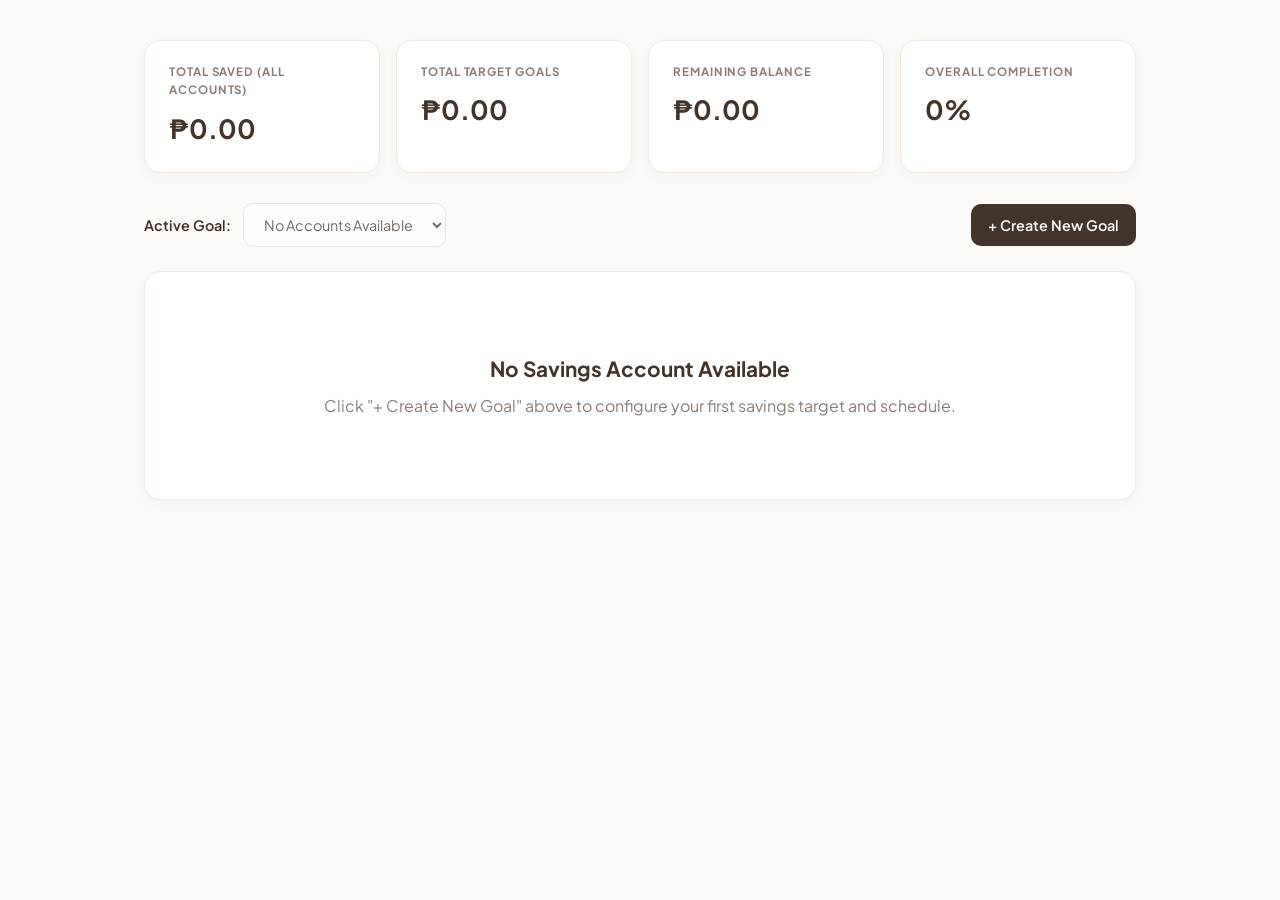
==== index.html @ 493aa5d6 "added" ====
<!DOCTYPE html>
<html lang="en">
<head>
  <meta charset="UTF-8">
  <meta name="viewport" content="width=device-width, initial-scale=1.0">
  <title>Savings Management System</title>
  <!-- Google Fonts: Plus Jakarta Sans -->
  <link rel="preconnect" href="https://fonts.googleapis.com">
  <link rel="preconnect" href="https://fonts.gstatic.com" crossorigin>
  <link href="https://fonts.googleapis.com/css2?family=Plus+Jakarta+Sans:wght@400;500;600;700&display=swap" rel="stylesheet">
  <!-- External CSS -->
  <link rel="stylesheet" href="style.css">
</head>
<body>

  <!-- 1. TOP ANALYTICS DASHBOARD -->
  <div class="analytics-top">
    <div class="stat-card">
      <div class="label">Total Saved (All Accounts)</div>
      <div class="value" id="stat-total-saved">₱0.00</div>
    </div>
    <div class="stat-card">
      <div class="label">Total Target Goals</div>
      <div class="value" id="stat-total-target">₱0.00</div>
    </div>
    <div class="stat-card">
      <div class="label">Remaining Balance</div>
      <div class="value" id="stat-total-remaining">₱0.00</div>
    </div>
    <div class="stat-card">
      <div class="label">Overall Completion</div>
      <div class="value" id="stat-overall-progress">0%</div>
    </div>
  </div>

  <!-- 2. GOAL SELECTOR & ACTION BAR -->
  <div class="header-controls">
    <div class="selector-group">
      <label for="goal-selector" style="font-weight: 600; font-size: 0.9rem;">Active Goal:</label>
      <select id="goal-selector" onchange="switchGoal()">
        <option value="">No Account Selected</option>
      </select>
    </div>
    <button class="btn btn-primary" onclick="showCreateForm()">+ Create New Goal</button>
  </div>

  <!-- 3. CREATE NEW GOAL FORM -->
  <div id="create-goal-section" class="card hidden">
    <div class="card-header">
      <h3 style="font-size: 1.25rem; font-weight: 700; color: var(--primary);">Create Savings Account</h3>
    </div>
    <form id="new-goal-form" onsubmit="saveNewGoal(event)">
      <div class="form-grid">
        <div class="form-group">
          <label>Goal Name</label>
          <input type="text" id="create-name" placeholder="e.g., Monthly Ipon" required>
        </div>
        <div class="form-group">
          <label>Target Amount (₱)</label>
          <input type="number" id="create-target" placeholder="1000" min="1" step="0.01" oninput="updateSuggestion('create')" required>
        </div>
        <div class="form-group full-width">
          <label>Description (Optional)</label>
          <textarea id="create-description" rows="2" placeholder="Brief notes or purpose of this savings."></textarea>
        </div>
        <div class="form-group">
          <label>Start Date</label>
          <input type="date" id="create-start" onchange="updateSuggestion('create')" required>
        </div>
        <div class="form-group">
          <label>Target End Date <span class="optional-label">(Optional for Endless Savings)</span></label>
          <input type="date" id="create-end" onchange="updateSuggestion('create')">
        </div>
        
        <!-- SIDE-BY-SIDE: Schedule Interval & Default Saving Amount -->
        <div class="form-group">
          <label>Savings Schedule Interval</label>
          <select id="create-interval" onchange="toggleIntervalField('create'); updateSuggestion('create');">
            <option value="everyday">Everyday</option>
            <option value="weekly">Weekly</option>
            <option value="monthly">Monthly</option>
            <option value="custom">Day Interval (Custom)</option>
          </select>
        </div>
        <div class="form-group">
          <label>Default Saving Amount (₱)</label>
          <input type="number" id="create-deposit" placeholder="500" min="1" step="0.01" required>
        </div>

        <!-- Custom Day Interval (Hidden unless 'custom' is selected) -->
        <div class="form-group full-width hidden" id="create-custom-group">
          <label>Interval Days (Every N Days)</label>
          <input type="number" id="create-custom-days" placeholder="3" min="1" value="1" oninput="updateSuggestion('create')">
        </div>

        <!-- Smart Suggestion Box -->
        <div class="form-group full-width">
          <div id="create-suggestion-box" class="suggestion-box hidden">
            <span id="create-suggestion-text"></span>
            <button type="button" class="btn-suggestion" id="create-suggestion-btn" onclick="applySuggestion('create')">Use Suggested Amount</button>
          </div>
        </div>
      </div>
      <div style="margin-top: 12px; display: flex; gap: 10px;">
        <button type="submit" class="btn btn-success">Save Account</button>
        <button type="button" class="btn btn-secondary" onclick="hideCreateForm()">Cancel</button>
      </div>
    </form>
  </div>

  <!-- 4. EDIT ACTIVE GOAL FORM -->
  <div id="edit-goal-section" class="card hidden">
    <div class="card-header">
      <h3 style="font-size: 1.25rem; font-weight: 700; color: var(--primary);">Edit Goal Parameters</h3>
    </div>
    <form id="edit-goal-form" onsubmit="updateGoalSettings(event)">
      <div class="form-grid">
        <div class="form-group">
          <label>Goal Name</label>
          <input type="text" id="edit-name" required>
        </div>
        <div class="form-group">
          <label>Target Amount (₱)</label>
          <input type="number" id="edit-target" min="1" step="0.01" oninput="updateSuggestion('edit')" required>
        </div>
        <div class="form-group full-width">
          <label>Description (Optional)</label>
          <textarea id="edit-description" rows="2"></textarea>
        </div>
        <div class="form-group">
          <label>Start Date</label>
          <input type="date" id="edit-start" onchange="updateSuggestion('edit')" required>
        </div>
        <div class="form-group">
          <label>Target End Date <span class="optional-label"> (Optional for Endless Savings)</span></label>
          <input type="date" id="edit-end" onchange="updateSuggestion('edit')">
        </div>

        <!-- SIDE-BY-SIDE: Schedule Interval & Default Saving Amount -->
        <div class="form-group">
          <label>Savings Schedule Interval</label>
          <select id="edit-interval" onchange="toggleIntervalField('edit'); updateSuggestion('edit');">
            <option value="everyday">Everyday</option>
            <option value="weekly">Per Week</option>
            <option value="monthly">Monthly</option>
            <option value="custom">Day Interval (Custom)</option>
          </select>
        </div>
        <div class="form-group">
          <label>Default Saving Amount (₱)</label>
          <input type="number" id="edit-deposit" min="1" step="0.01" required>
        </div>

        <!-- Custom Day Interval (Hidden unless 'custom' is selected) -->
        <div class="form-group full-width hidden" id="edit-custom-group">
          <label>Interval Days (Every N Days)</label>
          <input type="number" id="edit-custom-days" min="1" oninput="updateSuggestion('edit')">
        </div>

        <!-- Smart Suggestion Box -->
        <div class="form-group full-width">
          <div id="edit-suggestion-box" class="suggestion-box hidden">
            <span id="edit-suggestion-text"></span>
            <button type="button" class="btn-suggestion" id="edit-suggestion-btn" onclick="applySuggestion('edit')">Use Suggested Amount</button>
          </div>
        </div>
      </div>
      <div style="margin-top: 12px; display: flex; gap: 10px;">
        <button type="submit" class="btn btn-primary">Update Changes</button>
        <button type="button" class="btn btn-secondary" onclick="hideEditForm()">Cancel</button>
      </div>
    </form>
  </div>

  <!-- 5. ACTIVE GOAL DASHBOARD -->
  <div id="active-goal-section" class="card">
    <div id="empty-dashboard" class="empty-state">
      <h3 style="margin-bottom: 8px; color: var(--primary); font-size: 1.3rem;">No Savings Account Available</h3>
      <p>Click "+ Create New Goal" above to configure your first savings target and schedule.</p>
    </div>

    <div id="active-dashboard-content" class="hidden">
      <div class="card-header">
        <div>
          <h2 id="display-goal-name" style="font-size: 1.5rem; font-weight: 700; color: var(--primary);">Goal Name</h2>
          <p id="display-description" style="color: var(--text-muted); font-size: 0.92rem; margin-top: 4px;"></p>
          <div style="margin-top: 10px; display: flex; gap: 8px; flex-wrap: wrap;">
            <span id="display-interval-badge" class="badge">Everyday</span>
            <span id="display-status-badge" class="badge hidden">Status</span>
            <span id="display-date-range" class="badge" style="background: var(--accent-light); color: var(--primary);">Range: -- to --</span>
          </div>
        </div>
        <button class="btn btn-secondary" onclick="showEditForm()">Edit Parameters</button>
      </div>

      <!-- Financial & Timeline Metrics Grid -->
      <div class="grid-4">
        <div class="metric-box">
          <div class="label">Target Amount</div>
          <div class="num" id="display-target">₱0.00</div>
        </div>
        <div class="metric-box">
          <div class="label">Total Amount Saved</div>
          <div class="num" id="display-saved" style="color: var(--success);">₱0.00</div>
        </div>
        <div class="metric-box">
          <div class="label">Remaining Balance</div>
          <div class="num" id="display-remaining">₱0.00</div>
        </div>
        <div class="metric-box">
          <div class="label">Time Remaining</div>
          <div class="num" id="display-days-left">0 Days</div>
        </div>
      </div>

      <!-- Progress Section -->
      <div style="display: flex; justify-content: space-between; font-weight: 600; font-size: 0.88rem; color: var(--text);">
        <span>Completion Progress</span>
        <span id="display-progress-pct">0%</span>
      </div>
      <div class="progress-container">
        <div class="progress-bar" id="display-progress-bar"></div>
      </div>

      <!-- Active Editable Deposit & Withdrawal Box -->
      <div id="active-transaction-box" class="transaction-box">
        <div>
          <strong style="display: block; font-size: 0.98rem; color: var(--primary);">Record Transaction</strong>
          <span style="font-size: 0.82rem; color: var(--text-muted);">Adjust amount below. Cannot exceed remaining target balance.</span>
        </div>
        <div class="transaction-controls">
          <input type="number" id="current-transaction-input" step="0.01" min="1" style="width: 140px;" placeholder="Amount">
          <button class="btn btn-success" onclick="addTransaction('deposit')">Deposit</button>
          <button class="btn btn-danger" onclick="addTransaction('withdraw')">Withdraw</button>
        </div>
      </div>

      <!-- Accomplished Banner (Displayed when Goal == 100%) -->
      <div id="accomplished-banner-box" class="accomplished-banner hidden">
        <div>
          <strong style="display: block; font-size: 1.05rem; color: var(--success); margin-bottom: 2px;">🎉 Goal Accomplished! Account Closed.</strong>
          <span style="font-size: 0.88rem; color: var(--text);">You have completed this savings target! To keep saving, start a new ipon goal.</span>
        </div>
        <button class="btn btn-primary" onclick="showCreateForm()"> + Create Another Ipon</button>
      </div>

      <!-- 1. Transaction Ledger (Top) -->
      <div class="section-header">
        <div class="section-title">Transaction Ledger</div>
      </div>
      <table class="table">
        <thead>
          <tr>
            <th>Timestamp Recorded</th>
            <th>Type</th>
            <th>Amount</th>
            <th>Remaining Balance</th>
          </tr>
        </thead>
        <tbody id="display-history-rows">
          <tr>
            <td colspan="4" style="text-align: center; color: var(--text-muted);">No transactions recorded yet.</td>
          </tr>
        </tbody>
      </table>

      <!-- 2. Summary Analytics (Below Ledger) -->
      <div class="section-header">
        <div class="section-title">Period Summary Analytics</div>
        <div class="selector-group">
          <label for="summary-period-selector" style="font-size: 0.82rem; font-weight: 700; color: var(--text-muted); text-transform: uppercase;">Group By:</label>
          <select id="summary-period-selector" onchange="renderAnalyticsSummary()" style="padding: 7px 12px;">
            <option value="monthly">Monthly Summary</option>
            <option value="weekly">Weekly Summary</option>
          </select>
        </div>
      </div>
      <table class="table">
        <thead>
          <tr>
            <th>Time Period</th>
            <th>Total Deposited</th>
            <th>Total Withdrawn</th>
            <th>Net Saved</th>
            <th>Transactions</th>
          </tr>
        </thead>
        <tbody id="display-summary-rows">
          <tr>
            <td colspan="5" style="text-align: center; color: var(--text-muted);">No transaction analytics available yet.</td>
          </tr>
        </tbody>
      </table>
    </div>
  </div>

  <!-- External JavaScript -->
  <script src="app.js"></script>
</body>
</html>
---- style.css ----
:root {
  /* Cozy Pastel Brown Palette */
  --bg: #fcfaf7;
  --card-bg: #ffffff;
  --card-alt: #f7f3ee;
  --primary: #43342b;          /* Dark Espresso */
  --primary-hover: #2d231d;
  --accent: #a58774;           /* Warm Pastel Mocha */
  --accent-hover: #8e715f;
  --accent-light: #f3ece5;     /* Soft Latte Beige */
  --text: #3c2f27;             /* Deep Roasted Brown */
  --text-muted: #8c7d74;       /* Cappuccino Gray */
  --border: #e8ded4;
  --border-light: #f0e9e1;

  /* Soft Complementary Indicators */
  --success: #6e8879;          /* Dusty Sage Green */
  --success-hover: #5a7164;
  --success-light: #eef3f0;
  --danger: #c27b68;           /* Muted Terracotta */
  --danger-hover: #a86654;
  --danger-light: #fcf0ec;

  --shadow-sm: 0 4px 12px rgba(67, 52, 43, 0.04);
  --shadow-md: 0 10px 30px rgba(67, 52, 43, 0.06);
  --radius-lg: 16px;
  --radius-md: 10px;
}

* {
  box-sizing: border-box;
  margin: 0;
  padding: 0;
  font-family: 'Plus Jakarta Sans', -apple-system, BlinkMacSystemFont, sans-serif;
}

body {
  background-color: var(--bg);
  color: var(--text);
  padding: 40px 24px;
  max-width: 1040px;
  margin: 0 auto;
  line-height: 1.6;
  -webkit-font-smoothing: antialiased;
}

/* Top Analytics Dashboard */
.analytics-top {
  display: grid;
  grid-template-columns: repeat(auto-fit, minmax(220px, 1fr));
  gap: 16px;
  margin-bottom: 30px;
}

.stat-card {
  background: var(--card-bg);
  padding: 22px 24px;
  border-radius: var(--radius-lg);
  border: 1px solid var(--border-light);
  box-shadow: var(--shadow-sm);
  transition: transform 0.2s ease, box-shadow 0.2s ease;
}

.stat-card:hover {
  transform: translateY(-2px);
  box-shadow: var(--shadow-md);
}

.stat-card .label {
  font-size: 0.72rem;
  color: var(--text-muted);
  text-transform: uppercase;
  letter-spacing: 0.08em;
  font-weight: 700;
}

.stat-card .value {
  font-size: 1.65rem;
  font-weight: 700;
  margin-top: 8px;
  color: var(--primary);
}

/* Header Controls */
.header-controls {
  display: flex;
  justify-content: space-between;
  align-items: center;
  margin-bottom: 24px;
  flex-wrap: wrap;
  gap: 14px;
}

.selector-group {
  display: flex;
  align-items: center;
  gap: 12px;
}

select, button, input, textarea {
  padding: 11px 16px;
  border: 1px solid var(--border);
  border-radius: var(--radius-md);
  font-size: 0.9rem;
  background: var(--card-bg);
  color: var(--text);
  transition: all 0.2s ease;
}

select:focus, input:focus, textarea:focus {
  outline: none;
  border-color: var(--accent);
  box-shadow: 0 0 0 4px var(--accent-light);
}

/* Button System */
.btn {
  cursor: pointer;
  font-weight: 600;
  border: 1px solid transparent;
  border-radius: var(--radius-md);
  transition: all 0.2s cubic-bezier(0.4, 0, 0.2, 1);
  display: inline-flex;
  align-items: center;
  justify-content: center;
  gap: 6px;
}

.btn-primary {
  background-color: var(--primary);
  color: #ffffff;
}

.btn-primary:hover {
  background-color: var(--primary-hover);
  transform: translateY(-1px);
  box-shadow: 0 4px 12px rgba(67, 52, 43, 0.15);
}

.btn-secondary {
  background-color: var(--card-bg);
  border-color: var(--border);
  color: var(--text);
}

.btn-secondary:hover {
  background-color: var(--card-alt);
  border-color: var(--text-muted);
}

.btn-success {
  background-color: var(--success);
  color: #ffffff;
}

.btn-success:hover {
  background-color: var(--success-hover);
  transform: translateY(-1px);
}

.btn-danger {
  background-color: var(--card-bg);
  border-color: var(--danger);
  color: var(--danger);
}

.btn-danger:hover {
  background-color: var(--danger-light);
}

/* Cards & Containers */
.card {
  background: var(--card-bg);
  border: 1px solid var(--border-light);
  border-radius: var(--radius-lg);
  padding: 32px;
  margin-bottom: 28px;
  box-shadow: var(--shadow-sm);
}

.card-header {
  display: flex;
  justify-content: space-between;
  align-items: flex-start;
  border-bottom: 1px solid var(--border-light);
  padding-bottom: 20px;
  margin-bottom: 24px;
  flex-wrap: wrap;
  gap: 16px;
}

/* Progress Bar */
.progress-container {
  background: var(--accent-light);
  border-radius: 99px;
  height: 12px;
  width: 100%;
  margin: 12px 0 24px 0;
  overflow: hidden;
  padding: 2px;
}

.progress-bar {
  background: var(--accent);
  border-radius: 99px;
  height: 100%;
  width: 0%;
  transition: width 0.4s cubic-bezier(0.4, 0, 0.2, 1);
}

/* Metrics Grid */
.grid-4 {
  display: grid;
  grid-template-columns: repeat(4, 1fr);
  gap: 16px;
  margin: 24px 0;
}

.metric-box {
  background: var(--card-alt);
  border: 1px solid var(--border-light);
  padding: 18px;
  border-radius: var(--radius-md);
}

.metric-box .label {
  font-size: 0.78rem;
  color: var(--text-muted);
  font-weight: 600;
}

.metric-box .num {
  font-size: 1.4rem;
  font-weight: 700;
  margin-top: 6px;
  color: var(--primary);
}

/* Forms Layout & Suggestions */
.form-grid {
  display: grid;
  grid-template-columns: repeat(2, 1fr);
  gap: 18px;
}

.form-group {
  margin-bottom: 18px;
}

.form-group.full-width {
  grid-column: span 2;
}

.form-group label {
  display: block;
  margin-bottom: 8px;
  font-weight: 600;
  font-size: 0.85rem;
  color: var(--text);
}

.optional-label {
  font-weight: 400;
  font-size: 0.78rem;
  color: var(--text-muted);
}

.form-group input, .form-group select, .form-group textarea {
  width: 100%;
}

.suggestion-box {
  margin-top: 10px;
  padding: 12px 16px;
  background-color: var(--accent-light);
  border: 1px solid var(--border);
  border-radius: var(--radius-md);
  display: flex;
  align-items: center;
  justify-content: space-between;
  flex-wrap: wrap;
  gap: 10px;
  font-size: 0.84rem;
  color: var(--primary);
}

.btn-suggestion {
  background-color: var(--primary);
  color: #ffffff;
  border: none;
  padding: 6px 12px;
  border-radius: 6px;
  font-size: 0.78rem;
  font-weight: 600;
  cursor: pointer;
  transition: all 0.2s ease;
}

.btn-suggestion:hover {
  background-color: var(--primary-hover);
}

.hidden {
  display: none !important;
}

/* Transaction Entry Box & Accomplished Banner */
.transaction-box {
  background: var(--card-alt);
  border: 1px solid var(--border);
  border-radius: var(--radius-md);
  padding: 22px;
  margin: 28px 0;
  display: flex;
  align-items: center;
  justify-content: space-between;
  flex-wrap: wrap;
  gap: 16px;
}

.transaction-controls {
  display: flex;
  align-items: center;
  gap: 10px;
  flex-wrap: wrap;
}

.accomplished-banner {
  background: var(--success-light);
  border: 1px solid var(--success);
  border-radius: var(--radius-md);
  padding: 22px;
  margin: 28px 0;
  display: flex;
  align-items: center;
  justify-content: space-between;
  flex-wrap: wrap;
  gap: 16px;
}

/* Section Tabs & Tables */
.section-header {
  display: flex;
  justify-content: space-between;
  align-items: center;
  margin-top: 36px;
  margin-bottom: 16px;
  flex-wrap: wrap;
  gap: 12px;
}

.section-title {
  font-size: 0.88rem;
  text-transform: uppercase;
  letter-spacing: 0.08em;
  color: var(--text-muted);
  font-weight: 700;
}

.table {
  width: 100%;
  border-collapse: collapse;
  margin-top: 8px;
  font-size: 0.92rem;
}

.table th, .table td {
  padding: 14px 16px;
  text-align: left;
  border-bottom: 1px solid var(--border-light);
}

.table th {
  font-weight: 600;
  color: var(--text-muted);
  background-color: var(--card-alt);
  font-size: 0.82rem;
  text-transform: uppercase;
  letter-spacing: 0.05em;
}

.table tbody tr:hover {
  background-color: #fefdfc;
}

/* Pill Badges */
.badge {
  background: var(--accent-light);
  color: var(--primary);
  padding: 5px 12px;
  border-radius: 99px;
  font-size: 0.75rem;
  font-weight: 600;
  text-transform: uppercase;
  letter-spacing: 0.04em;
}

.badge-deposit {
  background: var(--success-light);
  color: var(--success);
}

.badge-withdraw {
  background: var(--danger-light);
  color: var(--danger);
}

.badge-completed {
  background: var(--success);
  color: #ffffff;
}

.empty-state {
  text-align: center;
  padding: 48px 24px;
  color: var(--text-muted);
}

@media (max-width: 768px) {
  .grid-4, .form-grid { grid-template-columns: 1fr; }
  .form-group.full-width { grid-column: span 1; }
  .transaction-box, .accomplished-banner, .suggestion-box { flex-direction: column; align-items: stretch; }
  .table { display: block; overflow-x: auto; }
}
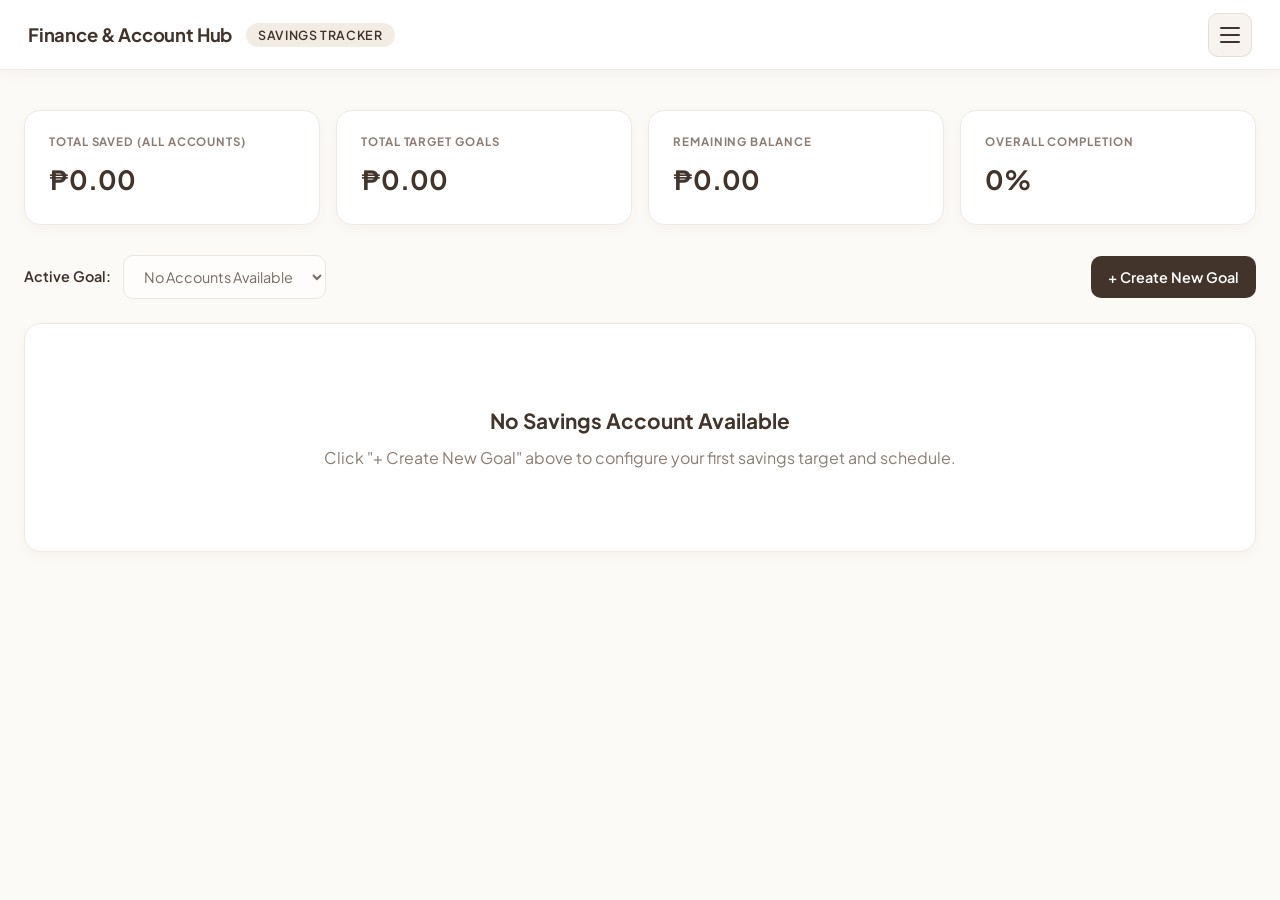
==== commit b6d0b03e: "add landing page" ====
--- a/index.html
+++ b/index.html
@@ -3,7 +3,7 @@
 <head>
   <meta charset="UTF-8">
   <meta name="viewport" content="width=device-width, initial-scale=1.0">
-  <title>Savings Management System</title>
+  <title>Personal Finance & Management System</title>
   <!-- Google Fonts: Plus Jakarta Sans -->
   <link rel="preconnect" href="https://fonts.googleapis.com">
   <link rel="preconnect" href="https://fonts.gstatic.com" crossorigin>
@@ -13,288 +13,97 @@
 </head>
 <body>
 
-  <!-- 1. TOP ANALYTICS DASHBOARD -->
-  <div class="analytics-top">
-    <div class="stat-card">
-      <div class="label">Total Saved (All Accounts)</div>
-      <div class="value" id="stat-total-saved">₱0.00</div>
-    </div>
-    <div class="stat-card">
-      <div class="label">Total Target Goals</div>
-      <div class="value" id="stat-total-target">₱0.00</div>
-    </div>
-    <div class="stat-card">
-      <div class="label">Remaining Balance</div>
-      <div class="value" id="stat-total-remaining">₱0.00</div>
-    </div>
-    <div class="stat-card">
-      <div class="label">Overall Completion</div>
-      <div class="value" id="stat-overall-progress">0%</div>
-    </div>
-  </div>
-
-  <!-- 2. GOAL SELECTOR & ACTION BAR -->
-  <div class="header-controls">
-    <div class="selector-group">
-      <label for="goal-selector" style="font-weight: 600; font-size: 0.9rem;">Active Goal:</label>
-      <select id="goal-selector" onchange="switchGoal()">
-        <option value="">No Account Selected</option>
-      </select>
-    </div>
-    <button class="btn btn-primary" onclick="showCreateForm()">+ Create New Goal</button>
-  </div>
-
-  <!-- 3. CREATE NEW GOAL FORM -->
-  <div id="create-goal-section" class="card hidden">
-    <div class="card-header">
-      <h3 style="font-size: 1.25rem; font-weight: 700; color: var(--primary);">Create Savings Account</h3>
-    </div>
-    <form id="new-goal-form" onsubmit="saveNewGoal(event)">
-      <div class="form-grid">
-        <div class="form-group">
-          <label>Goal Name</label>
-          <input type="text" id="create-name" placeholder="e.g., Monthly Ipon" required>
-        </div>
-        <div class="form-group">
-          <label>Target Amount (₱)</label>
-          <input type="number" id="create-target" placeholder="1000" min="1" step="0.01" oninput="updateSuggestion('create')" required>
-        </div>
-        <div class="form-group full-width">
-          <label>Description (Optional)</label>
-          <textarea id="create-description" rows="2" placeholder="Brief notes or purpose of this savings."></textarea>
-        </div>
-        <div class="form-group">
-          <label>Start Date</label>
-          <input type="date" id="create-start" onchange="updateSuggestion('create')" required>
-        </div>
-        <div class="form-group">
-          <label>Target End Date <span class="optional-label">(Optional for Endless Savings)</span></label>
-          <input type="date" id="create-end" onchange="updateSuggestion('create')">
-        </div>
-        
-        <!-- SIDE-BY-SIDE: Schedule Interval & Default Saving Amount -->
-        <div class="form-group">
-          <label>Savings Schedule Interval</label>
-          <select id="create-interval" onchange="toggleIntervalField('create'); updateSuggestion('create');">
-            <option value="everyday">Everyday</option>
-            <option value="weekly">Weekly</option>
-            <option value="monthly">Monthly</option>
-            <option value="custom">Day Interval (Custom)</option>
-          </select>
-        </div>
-        <div class="form-group">
-          <label>Default Saving Amount (₱)</label>
-          <input type="number" id="create-deposit" placeholder="500" min="1" step="0.01" required>
-        </div>
-
-        <!-- Custom Day Interval (Hidden unless 'custom' is selected) -->
-        <div class="form-group full-width hidden" id="create-custom-group">
-          <label>Interval Days (Every N Days)</label>
-          <input type="number" id="create-custom-days" placeholder="3" min="1" value="1" oninput="updateSuggestion('create')">
-        </div>
-
-        <!-- Smart Suggestion Box -->
-        <div class="form-group full-width">
-          <div id="create-suggestion-box" class="suggestion-box hidden">
-            <span id="create-suggestion-text"></span>
-            <button type="button" class="btn-suggestion" id="create-suggestion-btn" onclick="applySuggestion('create')">Use Suggested Amount</button>
-          </div>
-        </div>
-      </div>
-      <div style="margin-top: 12px; display: flex; gap: 10px;">
-        <button type="submit" class="btn btn-success">Save Account</button>
-        <button type="button" class="btn btn-secondary" onclick="hideCreateForm()">Cancel</button>
-      </div>
-    </form>
-  </div>
-
-  <!-- 4. EDIT ACTIVE GOAL FORM -->
-  <div id="edit-goal-section" class="card hidden">
-    <div class="card-header">
-      <h3 style="font-size: 1.25rem; font-weight: 700; color: var(--primary);">Edit Goal Parameters</h3>
-    </div>
-    <form id="edit-goal-form" onsubmit="updateGoalSettings(event)">
-      <div class="form-grid">
-        <div class="form-group">
-          <label>Goal Name</label>
-          <input type="text" id="edit-name" required>
-        </div>
-        <div class="form-group">
-          <label>Target Amount (₱)</label>
-          <input type="number" id="edit-target" min="1" step="0.01" oninput="updateSuggestion('edit')" required>
-        </div>
-        <div class="form-group full-width">
-          <label>Description (Optional)</label>
-          <textarea id="edit-description" rows="2"></textarea>
-        </div>
-        <div class="form-group">
-          <label>Start Date</label>
-          <input type="date" id="edit-start" onchange="updateSuggestion('edit')" required>
-        </div>
-        <div class="form-group">
-          <label>Target End Date <span class="optional-label"> (Optional for Endless Savings)</span></label>
-          <input type="date" id="edit-end" onchange="updateSuggestion('edit')">
-        </div>
-
-        <!-- SIDE-BY-SIDE: Schedule Interval & Default Saving Amount -->
-        <div class="form-group">
-          <label>Savings Schedule Interval</label>
-          <select id="edit-interval" onchange="toggleIntervalField('edit'); updateSuggestion('edit');">
-            <option value="everyday">Everyday</option>
-            <option value="weekly">Per Week</option>
-            <option value="monthly">Monthly</option>
-            <option value="custom">Day Interval (Custom)</option>
-          </select>
-        </div>
-        <div class="form-group">
-          <label>Default Saving Amount (₱)</label>
-          <input type="number" id="edit-deposit" min="1" step="0.01" required>
-        </div>
-
-        <!-- Custom Day Interval (Hidden unless 'custom' is selected) -->
-        <div class="form-group full-width hidden" id="edit-custom-group">
-          <label>Interval Days (Every N Days)</label>
-          <input type="number" id="edit-custom-days" min="1" oninput="updateSuggestion('edit')">
-        </div>
-
-        <!-- Smart Suggestion Box -->
-        <div class="form-group full-width">
-          <div id="edit-suggestion-box" class="suggestion-box hidden">
-            <span id="edit-suggestion-text"></span>
-            <button type="button" class="btn-suggestion" id="edit-suggestion-btn" onclick="applySuggestion('edit')">Use Suggested Amount</button>
-          </div>
-        </div>
-      </div>
-      <div style="margin-top: 12px; display: flex; gap: 10px;">
-        <button type="submit" class="btn btn-primary">Update Changes</button>
-        <button type="button" class="btn btn-secondary" onclick="hideEditForm()">Cancel</button>
-      </div>
-    </form>
-  </div>
-
-  <!-- 5. ACTIVE GOAL DASHBOARD -->
-  <div id="active-goal-section" class="card">
-    <div id="empty-dashboard" class="empty-state">
-      <h3 style="margin-bottom: 8px; color: var(--primary); font-size: 1.3rem;">No Savings Account Available</h3>
-      <p>Click "+ Create New Goal" above to configure your first savings target and schedule.</p>
+  <!-- HEADER WITH RIGHT-SIDE BURGER NAV -->
+  <header class="top-nav">
+    <div class="nav-brand">
+      <span class="brand-title">Finance & Account Hub</span>
+      <span class="brand-subtitle" id="current-view-label">Savings Tracker</span>
     </div>
 
-    <div id="active-dashboard-content" class="hidden">
-      <div class="card-header">
-        <div>
-          <h2 id="display-goal-name" style="font-size: 1.5rem; font-weight: 700; color: var(--primary);">Goal Name</h2>
-          <p id="display-description" style="color: var(--text-muted); font-size: 0.92rem; margin-top: 4px;"></p>
-          <div style="margin-top: 10px; display: flex; gap: 8px; flex-wrap: wrap;">
-            <span id="display-interval-badge" class="badge">Everyday</span>
-            <span id="display-status-badge" class="badge hidden">Status</span>
-            <span id="display-date-range" class="badge" style="background: var(--accent-light); color: var(--primary);">Range: -- to --</span>
-          </div>
-        </div>
-        <button class="btn btn-secondary" onclick="showEditForm()">Edit Parameters</button>
+    <!-- Right-Side Burger Button -->
+    <button class="burger-btn" id="burger-toggle" aria-label="Toggle Navigation Menu">
+      <span class="burger-line"></span>
+      <span class="burger-line"></span>
+      <span class="burger-line"></span>
+    </button>
+  </header>
+
+  <!-- OVERLAY & RIGHT SLIDE-OUT DRAWER MENU -->
+  <div class="nav-overlay" id="nav-overlay"></div>
+  <nav class="side-drawer" id="side-drawer">
+    <div class="drawer-header">
+      <span class="drawer-title">Navigation</span>
+      <button class="close-btn" id="drawer-close" aria-label="Close Menu">&times;</button>
+    </div>
+
+    <ul class="drawer-menu">
+      <li class="menu-label">Main Modules</li>
+      <li>
+        <a href="#" class="menu-item" data-view="profile">
+          <svg class="menu-icon" xmlns="http://www.w3.org/2000/svg" viewBox="0 0 24 24" fill="none" stroke="currentColor" stroke-width="2"><path d="M20 21v-2a4 4 0 0 0-4-4H8a4 4 0 0 0-4 4v2"></path><circle cx="12" cy="7" r="4"></circle></svg>
+          Profile
+        </a>
+      </li>
+      <li>
+        <a href="#" class="menu-item active" data-view="savings">
+          <svg class="menu-icon" xmlns="http://www.w3.org/2000/svg" viewBox="0 0 24 24" fill="none" stroke="currentColor" stroke-width="2"><path d="M19 5c-1.5 0-2.8 1.4-3 2-3.5-1.5-11-.3-11 5 0 1.8 0 3 2 4.5V20h4v-2h3v2h4v-4c1-.5 1.7-1 2-2h2v-4h-2c0-1-.5-1.5-1-2h0V5z"></path></svg>
+          Savings Tracker
+        </a>
+      </li>
+      <li>
+        <a href="#" class="menu-item" data-view="bills">
+          <svg class="menu-icon" xmlns="http://www.w3.org/2000/svg" viewBox="0 0 24 24" fill="none" stroke="currentColor" stroke-width="2"><rect x="2" y="5" width="20" height="14" rx="2"></rect><line x1="2" y1="10" x2="22" y2="10"></line></svg>
+          Pay Bills Tracker
+        </a>
+      </li>
+      <li>
+        <a href="#" class="menu-item" data-view="expenses">
+          <svg class="menu-icon" xmlns="http://www.w3.org/2000/svg" viewBox="0 0 24 24" fill="none" stroke="currentColor" stroke-width="2"><line x1="12" y1="1" x2="12" y2="23"></line><path d="M17 5H9.5a3.5 3.5 0 0 0 0 7h5a3.5 3.5 0 0 1 0 7H6"></path></svg>
+          Expenses Tracker
+        </a>
+      </li>
+
+      <li class="menu-divider"></li>
+      <li class="menu-label">Support & Feedback</li>
+
+      <li>
+        <a href="#" class="menu-item" data-view="report">
+          <svg class="menu-icon" xmlns="http://www.w3.org/2000/svg" viewBox="0 0 24 24" fill="none" stroke="currentColor" stroke-width="2"><path d="M10.29 3.86L1.82 18a2 2 0 0 0 1.71 3h16.94a2 2 0 0 0 1.71-3L13.71 3.86a2 2 0 0 0-3.42 0z"></path><line x1="12" y1="9" x2="12" y2="13"></line><line x1="12" y1="17" x2="12.01" y2="17"></line></svg>
+          Report a Problem
+        </a>
+      </li>
+      <li>
+        <a href="#" class="menu-item" data-view="feedback">
+          <svg class="menu-icon" xmlns="http://www.w3.org/2000/svg" viewBox="0 0 24 24" fill="none" stroke="currentColor" stroke-width="2"><path d="M21 15a2 2 0 0 1-2 2H7l-4 4V5a2 2 0 0 1 2-2h14a2 2 0 0 1 2 2z"></path></svg>
+          Submit Feedback
+        </a>
+      </li>
+      <li>
+        <a href="#" class="menu-item" data-view="contact">
+          <svg class="menu-icon" xmlns="http://www.w3.org/2000/svg" viewBox="0 0 24 24" fill="none" stroke="currentColor" stroke-width="2"><path d="M4 4h16c1.1 0 2 .9 2 2v12c0 1.1-.9 2-2 2H4c-1.1 0-2-.9-2-2V6c0-1.1.9-2 2-2z"></path><polyline points="22,6 12,13 2,6"></polyline></svg>
+          Contact Us
+        </a>
+      </li>
+    </ul>
+  </nav>
+
+  <!-- MAIN VIEWPORT CONTENT -->
+  <main class="main-viewport">
+    <!-- 1. Embedded Savings Tracker (Default View) -->
+    <div id="savings-view" class="view-container active">
+      <iframe src="ipon.html" title="Savings Tracker - Ipon Management System" class="tracker-iframe"></iframe>
+    </div>
+
+    <!-- 2. Blank State Placeholder for All Other Menu Items -->
+    <div id="blank-view" class="view-container">
+      <div class="blank-card">
+        <h2 id="blank-title">Module Title</h2>
+        <p id="blank-desc">This module is currently blank and ready for future integration.</p>
+        <span class="badge">Under Construction</span>
       </div>
+    </div>
+  </main>
 
-      <!-- Financial & Timeline Metrics Grid -->
-      <div class="grid-4">
-        <div class="metric-box">
-          <div class="label">Target Amount</div>
-          <div class="num" id="display-target">₱0.00</div>
-        </div>
-        <div class="metric-box">
-          <div class="label">Total Amount Saved</div>
-          <div class="num" id="display-saved" style="color: var(--success);">₱0.00</div>
-        </div>
-        <div class="metric-box">
-          <div class="label">Remaining Balance</div>
-          <div class="num" id="display-remaining">₱0.00</div>
-        </div>
-        <div class="metric-box">
-          <div class="label">Time Remaining</div>
-          <div class="num" id="display-days-left">0 Days</div>
-        </div>
-      </div>
-
-      <!-- Progress Section -->
-      <div style="display: flex; justify-content: space-between; font-weight: 600; font-size: 0.88rem; color: var(--text);">
-        <span>Completion Progress</span>
-        <span id="display-progress-pct">0%</span>
-      </div>
-      <div class="progress-container">
-        <div class="progress-bar" id="display-progress-bar"></div>
-      </div>
-
-      <!-- Active Editable Deposit & Withdrawal Box -->
-      <div id="active-transaction-box" class="transaction-box">
-        <div>
-          <strong style="display: block; font-size: 0.98rem; color: var(--primary);">Record Transaction</strong>
-          <span style="font-size: 0.82rem; color: var(--text-muted);">Adjust amount below. Cannot exceed remaining target balance.</span>
-        </div>
-        <div class="transaction-controls">
-          <input type="number" id="current-transaction-input" step="0.01" min="1" style="width: 140px;" placeholder="Amount">
-          <button class="btn btn-success" onclick="addTransaction('deposit')">Deposit</button>
-          <button class="btn btn-danger" onclick="addTransaction('withdraw')">Withdraw</button>
-        </div>
-      </div>
-
-      <!-- Accomplished Banner (Displayed when Goal == 100%) -->
-      <div id="accomplished-banner-box" class="accomplished-banner hidden">
-        <div>
-          <strong style="display: block; font-size: 1.05rem; color: var(--success); margin-bottom: 2px;">🎉 Goal Accomplished! Account Closed.</strong>
-          <span style="font-size: 0.88rem; color: var(--text);">You have completed this savings target! To keep saving, start a new ipon goal.</span>
-        </div>
-        <button class="btn btn-primary" onclick="showCreateForm()"> + Create Another Ipon</button>
-      </div>
-
-      <!-- 1. Transaction Ledger (Top) -->
-      <div class="section-header">
-        <div class="section-title">Transaction Ledger</div>
-      </div>
-      <table class="table">
-        <thead>
-          <tr>
-            <th>Timestamp Recorded</th>
-            <th>Type</th>
-            <th>Amount</th>
-            <th>Remaining Balance</th>
-          </tr>
-        </thead>
-        <tbody id="display-history-rows">
-          <tr>
-            <td colspan="4" style="text-align: center; color: var(--text-muted);">No transactions recorded yet.</td>
-          </tr>
-        </tbody>
-      </table>
-
-      <!-- 2. Summary Analytics (Below Ledger) -->
-      <div class="section-header">
-        <div class="section-title">Period Summary Analytics</div>
-        <div class="selector-group">
-          <label for="summary-period-selector" style="font-size: 0.82rem; font-weight: 700; color: var(--text-muted); text-transform: uppercase;">Group By:</label>
-          <select id="summary-period-selector" onchange="renderAnalyticsSummary()" style="padding: 7px 12px;">
-            <option value="monthly">Monthly Summary</option>
-            <option value="weekly">Weekly Summary</option>
-          </select>
-        </div>
-      </div>
-      <table class="table">
-        <thead>
-          <tr>
-            <th>Time Period</th>
-            <th>Total Deposited</th>
-            <th>Total Withdrawn</th>
-            <th>Net Saved</th>
-            <th>Transactions</th>
-          </tr>
-        </thead>
-        <tbody id="display-summary-rows">
-          <tr>
-            <td colspan="5" style="text-align: center; color: var(--text-muted);">No transaction analytics available yet.</td>
-          </tr>
-        </tbody>
-      </table>
-    </div>
-  </div>
-
-  <!-- External JavaScript -->
-  <script src="app.js"></script>
+  <script src="script.js"></script>
 </body>
 </html>
--- a/style.css
+++ b/style.css
@@ -13,16 +13,8 @@
   --border: #e8ded4;
   --border-light: #f0e9e1;
 
-  /* Soft Complementary Indicators */
-  --success: #6e8879;          /* Dusty Sage Green */
-  --success-hover: #5a7164;
-  --success-light: #eef3f0;
-  --danger: #c27b68;           /* Muted Terracotta */
-  --danger-hover: #a86654;
-  --danger-light: #fcf0ec;
-
   --shadow-sm: 0 4px 12px rgba(67, 52, 43, 0.04);
-  --shadow-md: 0 10px 30px rgba(67, 52, 43, 0.06);
+  --shadow-md: 0 10px 30px rgba(67, 52, 43, 0.08);
   --radius-lg: 16px;
   --radius-md: 10px;
 }
@@ -37,388 +29,272 @@
 body {
   background-color: var(--bg);
   color: var(--text);
-  padding: 40px 24px;
-  max-width: 1040px;
-  margin: 0 auto;
-  line-height: 1.6;
+  min-height: 100vh;
+  display: flex;
+  flex-direction: column;
   -webkit-font-smoothing: antialiased;
 }
 
-/* Top Analytics Dashboard */
-.analytics-top {
-  display: grid;
-  grid-template-columns: repeat(auto-fit, minmax(220px, 1fr));
-  gap: 16px;
-  margin-bottom: 30px;
-}
-
-.stat-card {
+/* TOP NAVIGATION BAR */
+.top-nav {
   background: var(--card-bg);
-  padding: 22px 24px;
-  border-radius: var(--radius-lg);
-  border: 1px solid var(--border-light);
+  border-bottom: 1px solid var(--border-light);
+  height: 70px;
+  padding: 0 28px;
+  display: flex;
+  justify-content: space-between;
+  align-items: center;
+  position: sticky;
+  top: 0;
+  z-index: 100;
   box-shadow: var(--shadow-sm);
-  transition: transform 0.2s ease, box-shadow 0.2s ease;
-}
-
-.stat-card:hover {
-  transform: translateY(-2px);
+}
+
+.nav-brand {
+  display: flex;
+  align-items: center;
+  gap: 14px;
+}
+
+.brand-title {
+  font-size: 1.15rem;
+  font-weight: 700;
+  color: var(--primary);
+  letter-spacing: -0.01em;
+}
+
+.brand-subtitle {
+  font-size: 0.78rem;
+  font-weight: 600;
+  color: var(--primary);
+  background: var(--accent-light);
+  padding: 4px 12px;
+  border-radius: 99px;
+  text-transform: uppercase;
+  letter-spacing: 0.05em;
+}
+
+/* BURGER BUTTON (RIGHT ALIGNED) */
+.burger-btn {
+  background: var(--card-alt);
+  border: 1px solid var(--border);
+  border-radius: var(--radius-md);
+  width: 44px;
+  height: 44px;
+  display: flex;
+  flex-direction: column;
+  justify-content: center;
+  align-items: center;
+  gap: 5px;
+  cursor: pointer;
+  transition: all 0.2s ease;
+}
+
+.burger-btn:hover {
+  background: var(--accent-light);
+  border-color: var(--accent);
+}
+
+.burger-line {
+  width: 20px;
+  height: 2px;
+  background-color: var(--primary);
+  border-radius: 2px;
+  transition: all 0.2s ease;
+}
+
+/* RIGHT SLIDE-OUT DRAWER */
+.nav-overlay {
+  position: fixed;
+  top: 0;
+  left: 0;
+  width: 100%;
+  height: 100%;
+  background: rgba(67, 52, 43, 0.35);
+  backdrop-filter: blur(3px);
+  opacity: 0;
+  visibility: hidden;
+  transition: all 0.3s ease;
+  z-index: 900;
+}
+
+.nav-overlay.active {
+  opacity: 1;
+  visibility: visible;
+}
+
+.side-drawer {
+  position: fixed;
+  top: 0;
+  right: -340px;
+  width: 310px;
+  height: 100%;
+  background: var(--card-bg);
+  border-left: 1px solid var(--border);
   box-shadow: var(--shadow-md);
-}
-
-.stat-card .label {
+  z-index: 1000;
+  display: flex;
+  flex-direction: column;
+  transition: right 0.35s cubic-bezier(0.4, 0, 0.2, 1);
+}
+
+.side-drawer.open {
+  right: 0;
+}
+
+.drawer-header {
+  padding: 20px 24px;
+  border-bottom: 1px solid var(--border-light);
+  display: flex;
+  justify-content: space-between;
+  align-items: center;
+}
+
+.drawer-title {
+  font-weight: 700;
+  font-size: 1rem;
+  color: var(--primary);
+  text-transform: uppercase;
+  letter-spacing: 0.06em;
+}
+
+.close-btn {
+  background: none;
+  border: none;
+  font-size: 1.6rem;
+  color: var(--text-muted);
+  cursor: pointer;
+  line-height: 1;
+}
+
+.close-btn:hover {
+  color: var(--primary);
+}
+
+/* DRAWER MENU LIST */
+.drawer-menu {
+  list-style: none;
+  padding: 16px 16px;
+  overflow-y: auto;
+}
+
+.menu-label {
   font-size: 0.72rem;
+  font-weight: 700;
   color: var(--text-muted);
   text-transform: uppercase;
   letter-spacing: 0.08em;
-  font-weight: 700;
-}
-
-.stat-card .value {
-  font-size: 1.65rem;
-  font-weight: 700;
-  margin-top: 8px;
-  color: var(--primary);
-}
-
-/* Header Controls */
-.header-controls {
-  display: flex;
-  justify-content: space-between;
-  align-items: center;
-  margin-bottom: 24px;
-  flex-wrap: wrap;
-  gap: 14px;
-}
-
-.selector-group {
+  margin: 14px 12px 6px 12px;
+}
+
+.menu-divider {
+  height: 1px;
+  background: var(--border-light);
+  margin: 14px 8px;
+}
+
+.menu-item {
   display: flex;
   align-items: center;
   gap: 12px;
-}
-
-select, button, input, textarea {
-  padding: 11px 16px;
-  border: 1px solid var(--border);
+  padding: 12px 14px;
   border-radius: var(--radius-md);
-  font-size: 0.9rem;
-  background: var(--card-bg);
   color: var(--text);
+  text-decoration: none;
+  font-weight: 600;
+  font-size: 0.92rem;
   transition: all 0.2s ease;
-}
-
-select:focus, input:focus, textarea:focus {
-  outline: none;
-  border-color: var(--accent);
-  box-shadow: 0 0 0 4px var(--accent-light);
-}
-
-/* Button System */
-.btn {
-  cursor: pointer;
-  font-weight: 600;
-  border: 1px solid transparent;
-  border-radius: var(--radius-md);
-  transition: all 0.2s cubic-bezier(0.4, 0, 0.2, 1);
-  display: inline-flex;
-  align-items: center;
-  justify-content: center;
-  gap: 6px;
-}
-
-.btn-primary {
-  background-color: var(--primary);
+  margin-bottom: 4px;
+}
+
+.menu-item:hover {
+  background: var(--card-alt);
+  color: var(--primary);
+}
+
+.menu-item.active {
+  background: var(--primary);
   color: #ffffff;
 }
 
-.btn-primary:hover {
-  background-color: var(--primary-hover);
-  transform: translateY(-1px);
-  box-shadow: 0 4px 12px rgba(67, 52, 43, 0.15);
-}
-
-.btn-secondary {
-  background-color: var(--card-bg);
-  border-color: var(--border);
-  color: var(--text);
-}
-
-.btn-secondary:hover {
-  background-color: var(--card-alt);
-  border-color: var(--text-muted);
-}
-
-.btn-success {
-  background-color: var(--success);
-  color: #ffffff;
-}
-
-.btn-success:hover {
-  background-color: var(--success-hover);
-  transform: translateY(-1px);
-}
-
-.btn-danger {
-  background-color: var(--card-bg);
-  border-color: var(--danger);
-  color: var(--danger);
-}
-
-.btn-danger:hover {
-  background-color: var(--danger-light);
-}
-
-/* Cards & Containers */
-.card {
+.menu-icon {
+  width: 18px;
+  height: 18px;
+  flex-shrink: 0;
+}
+
+/* MAIN VIEWPORT & IFRAME CONTAINER */
+.main-viewport {
+  width: 100%;
+  height: calc(100vh - 70px);
+  position: relative;
+  overflow: hidden;
+}
+
+.view-container {
+  display: none;
+  width: 100%;
+  height: 100%;
+}
+
+.view-container.active {
+  display: flex;
+  flex-direction: column;
+}
+
+/* IFRAME EMBEDDING IPON.HTML */
+.tracker-iframe {
+  flex: 1;
+  width: 100%;
+  height: 100%;
+  border: none;
+  display: block;
+  background: var(--bg);
+}
+
+/* BLANK STATE MODULE STYLE */
+.blank-card {
+  margin: auto;
   background: var(--card-bg);
   border: 1px solid var(--border-light);
   border-radius: var(--radius-lg);
-  padding: 32px;
-  margin-bottom: 28px;
+  padding: 48px 40px;
+  text-align: center;
+  max-width: 480px;
   box-shadow: var(--shadow-sm);
 }
 
-.card-header {
-  display: flex;
-  justify-content: space-between;
-  align-items: flex-start;
-  border-bottom: 1px solid var(--border-light);
-  padding-bottom: 20px;
-  margin-bottom: 24px;
-  flex-wrap: wrap;
-  gap: 16px;
-}
-
-/* Progress Bar */
-.progress-container {
+.blank-card h2 {
+  font-size: 1.5rem;
+  font-weight: 700;
+  color: var(--primary);
+  margin-bottom: 8px;
+}
+
+.blank-card p {
+  color: var(--text-muted);
+  font-size: 0.95rem;
+  margin-bottom: 20px;
+}
+
+.badge {
   background: var(--accent-light);
+  color: var(--primary);
+  padding: 6px 14px;
   border-radius: 99px;
-  height: 12px;
-  width: 100%;
-  margin: 12px 0 24px 0;
-  overflow: hidden;
-  padding: 2px;
-}
-
-.progress-bar {
-  background: var(--accent);
-  border-radius: 99px;
-  height: 100%;
-  width: 0%;
-  transition: width 0.4s cubic-bezier(0.4, 0, 0.2, 1);
-}
-
-/* Metrics Grid */
-.grid-4 {
-  display: grid;
-  grid-template-columns: repeat(4, 1fr);
-  gap: 16px;
-  margin: 24px 0;
-}
-
-.metric-box {
-  background: var(--card-alt);
-  border: 1px solid var(--border-light);
-  padding: 18px;
-  border-radius: var(--radius-md);
-}
-
-.metric-box .label {
   font-size: 0.78rem;
-  color: var(--text-muted);
-  font-weight: 600;
-}
-
-.metric-box .num {
-  font-size: 1.4rem;
-  font-weight: 700;
-  margin-top: 6px;
-  color: var(--primary);
-}
-
-/* Forms Layout & Suggestions */
-.form-grid {
-  display: grid;
-  grid-template-columns: repeat(2, 1fr);
-  gap: 18px;
-}
-
-.form-group {
-  margin-bottom: 18px;
-}
-
-.form-group.full-width {
-  grid-column: span 2;
-}
-
-.form-group label {
-  display: block;
-  margin-bottom: 8px;
-  font-weight: 600;
-  font-size: 0.85rem;
-  color: var(--text);
-}
-
-.optional-label {
-  font-weight: 400;
-  font-size: 0.78rem;
-  color: var(--text-muted);
-}
-
-.form-group input, .form-group select, .form-group textarea {
-  width: 100%;
-}
-
-.suggestion-box {
-  margin-top: 10px;
-  padding: 12px 16px;
-  background-color: var(--accent-light);
-  border: 1px solid var(--border);
-  border-radius: var(--radius-md);
-  display: flex;
-  align-items: center;
-  justify-content: space-between;
-  flex-wrap: wrap;
-  gap: 10px;
-  font-size: 0.84rem;
-  color: var(--primary);
-}
-
-.btn-suggestion {
-  background-color: var(--primary);
-  color: #ffffff;
-  border: none;
-  padding: 6px 12px;
-  border-radius: 6px;
-  font-size: 0.78rem;
-  font-weight: 600;
-  cursor: pointer;
-  transition: all 0.2s ease;
-}
-
-.btn-suggestion:hover {
-  background-color: var(--primary-hover);
-}
-
-.hidden {
-  display: none !important;
-}
-
-/* Transaction Entry Box & Accomplished Banner */
-.transaction-box {
-  background: var(--card-alt);
-  border: 1px solid var(--border);
-  border-radius: var(--radius-md);
-  padding: 22px;
-  margin: 28px 0;
-  display: flex;
-  align-items: center;
-  justify-content: space-between;
-  flex-wrap: wrap;
-  gap: 16px;
-}
-
-.transaction-controls {
-  display: flex;
-  align-items: center;
-  gap: 10px;
-  flex-wrap: wrap;
-}
-
-.accomplished-banner {
-  background: var(--success-light);
-  border: 1px solid var(--success);
-  border-radius: var(--radius-md);
-  padding: 22px;
-  margin: 28px 0;
-  display: flex;
-  align-items: center;
-  justify-content: space-between;
-  flex-wrap: wrap;
-  gap: 16px;
-}
-
-/* Section Tabs & Tables */
-.section-header {
-  display: flex;
-  justify-content: space-between;
-  align-items: center;
-  margin-top: 36px;
-  margin-bottom: 16px;
-  flex-wrap: wrap;
-  gap: 12px;
-}
-
-.section-title {
-  font-size: 0.88rem;
-  text-transform: uppercase;
-  letter-spacing: 0.08em;
-  color: var(--text-muted);
-  font-weight: 700;
-}
-
-.table {
-  width: 100%;
-  border-collapse: collapse;
-  margin-top: 8px;
-  font-size: 0.92rem;
-}
-
-.table th, .table td {
-  padding: 14px 16px;
-  text-align: left;
-  border-bottom: 1px solid var(--border-light);
-}
-
-.table th {
-  font-weight: 600;
-  color: var(--text-muted);
-  background-color: var(--card-alt);
-  font-size: 0.82rem;
+  font-weight: 700;
   text-transform: uppercase;
   letter-spacing: 0.05em;
 }
 
-.table tbody tr:hover {
-  background-color: #fefdfc;
-}
-
-/* Pill Badges */
-.badge {
-  background: var(--accent-light);
-  color: var(--primary);
-  padding: 5px 12px;
-  border-radius: 99px;
-  font-size: 0.75rem;
-  font-weight: 600;
-  text-transform: uppercase;
-  letter-spacing: 0.04em;
-}
-
-.badge-deposit {
-  background: var(--success-light);
-  color: var(--success);
-}
-
-.badge-withdraw {
-  background: var(--danger-light);
-  color: var(--danger);
-}
-
-.badge-completed {
-  background: var(--success);
-  color: #ffffff;
-}
-
-.empty-state {
-  text-align: center;
-  padding: 48px 24px;
-  color: var(--text-muted);
-}
-
-@media (max-width: 768px) {
-  .grid-4, .form-grid { grid-template-columns: 1fr; }
-  .form-group.full-width { grid-column: span 1; }
-  .transaction-box, .accomplished-banner, .suggestion-box { flex-direction: column; align-items: stretch; }
-  .table { display: block; overflow-x: auto; }
+@media (max-width: 600px) {
+  .nav-brand {
+    flex-direction: column;
+    align-items: flex-start;
+    gap: 4px;
+  }
+  .brand-subtitle {
+    display: none;
+  }
 }
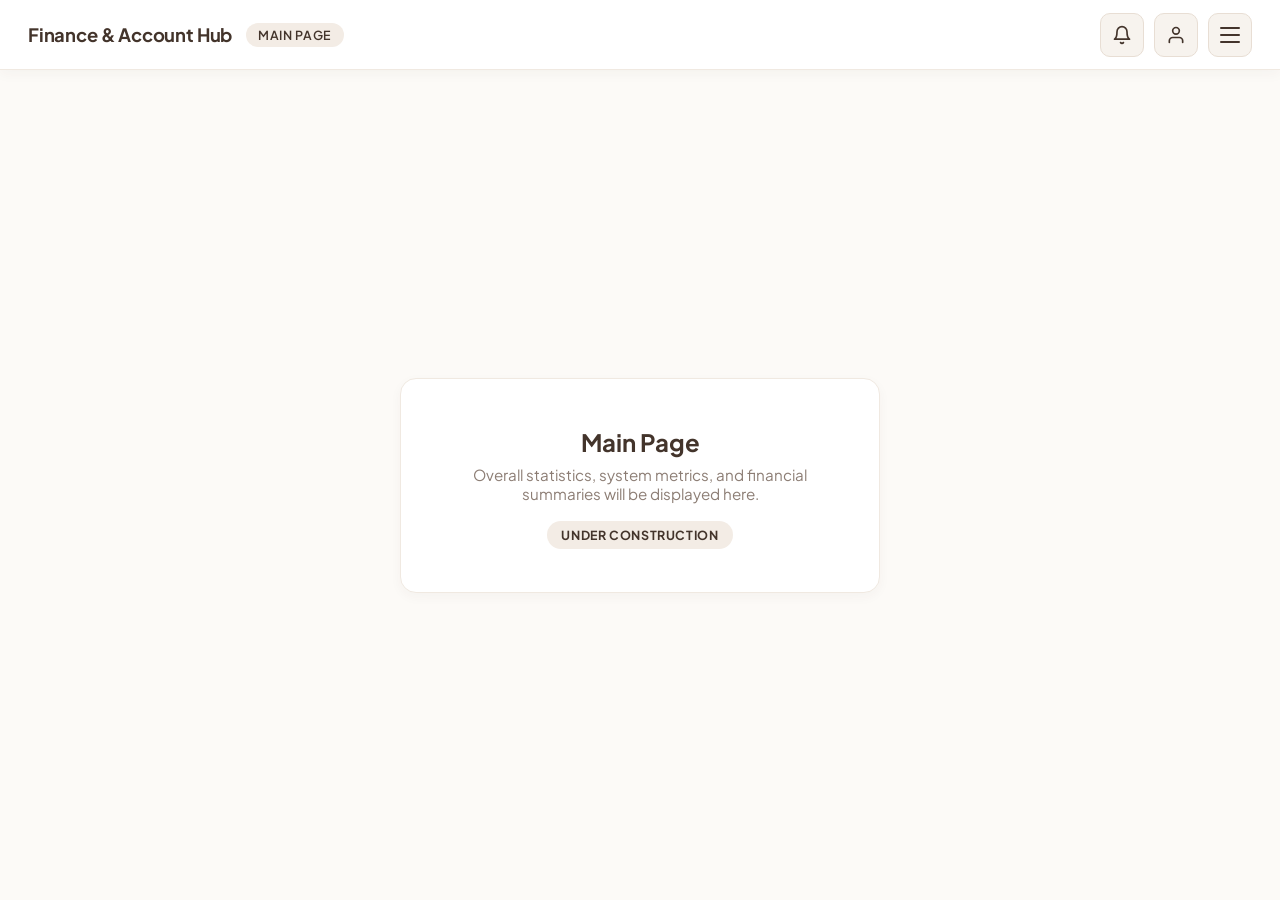
==== commit 2d1a26e6: "added notif" ====
--- a/index.html
+++ b/index.html
@@ -13,19 +13,32 @@
 </head>
 <body>
 
-  <!-- HEADER WITH RIGHT-SIDE BURGER NAV -->
+  <!-- HEADER WITH ACTION ICONS & BURGER NAV -->
   <header class="top-nav">
     <div class="nav-brand">
       <span class="brand-title">Finance & Account Hub</span>
-      <span class="brand-subtitle" id="current-view-label">Savings Tracker</span>
+      <span class="brand-subtitle" id="current-view-label">Main Page</span>
     </div>
 
-    <!-- Right-Side Burger Button -->
-    <button class="burger-btn" id="burger-toggle" aria-label="Toggle Navigation Menu">
-      <span class="burger-line"></span>
-      <span class="burger-line"></span>
-      <span class="burger-line"></span>
-    </button>
+    <!-- Right Header Controls -->
+    <div class="nav-actions">
+      <!-- Notification Icon Button -->
+      <button class="nav-icon-btn" id="notif-btn" data-view="notifications" aria-label="Notifications" title="Notifications">
+        <svg xmlns="http://www.w3.org/2000/svg" viewBox="0 0 24 24" fill="none" stroke="currentColor" stroke-width="2" stroke-linecap="round" stroke-linejoin="round"><path d="M18 8A6 6 0 0 0 6 8c0 7-3 9-3 9h18s-3-2-3-9"></path><path d="M13.73 21a2 2 0 0 1-3.46 0"></path></svg>
+      </button>
+
+      <!-- Quick Profile Link Icon Button -->
+      <button class="nav-icon-btn" id="header-profile-btn" data-view="profile" aria-label="Profile" title="Profile">
+        <svg xmlns="http://www.w3.org/2000/svg" viewBox="0 0 24 24" fill="none" stroke="currentColor" stroke-width="2" stroke-linecap="round" stroke-linejoin="round"><path d="M20 21v-2a4 4 0 0 0-4-4H8a4 4 0 0 0-4 4v2"></path><circle cx="12" cy="7" r="4"></circle></svg>
+      </button>
+
+      <!-- Right-Side Burger Button -->
+      <button class="burger-btn" id="burger-toggle" aria-label="Toggle Navigation Menu">
+        <span class="burger-line"></span>
+        <span class="burger-line"></span>
+        <span class="burger-line"></span>
+      </button>
+    </div>
   </header>
 
   <!-- OVERLAY & RIGHT SLIDE-OUT DRAWER MENU -->
@@ -39,13 +52,13 @@
     <ul class="drawer-menu">
       <li class="menu-label">Main Modules</li>
       <li>
-        <a href="#" class="menu-item" data-view="profile">
-          <svg class="menu-icon" xmlns="http://www.w3.org/2000/svg" viewBox="0 0 24 24" fill="none" stroke="currentColor" stroke-width="2"><path d="M20 21v-2a4 4 0 0 0-4-4H8a4 4 0 0 0-4 4v2"></path><circle cx="12" cy="7" r="4"></circle></svg>
-          Profile
+        <a href="#" class="menu-item active" data-view="main">
+          <svg class="menu-icon" xmlns="http://www.w3.org/2000/svg" viewBox="0 0 24 24" fill="none" stroke="currentColor" stroke-width="2" stroke-linecap="round" stroke-linejoin="round"><rect x="3" y="3" width="7" height="9"></rect><rect x="14" y="3" width="7" height="5"></rect><rect x="14" y="12" width="7" height="9"></rect><rect x="3" y="16" width="7" height="5"></rect></svg>
+          Main Page
         </a>
       </li>
       <li>
-        <a href="#" class="menu-item active" data-view="savings">
+        <a href="#" class="menu-item" data-view="savings">
           <svg class="menu-icon" xmlns="http://www.w3.org/2000/svg" viewBox="0 0 24 24" fill="none" stroke="currentColor" stroke-width="2"><path d="M19 5c-1.5 0-2.8 1.4-3 2-3.5-1.5-11-.3-11 5 0 1.8 0 3 2 4.5V20h4v-2h3v2h4v-4c1-.5 1.7-1 2-2h2v-4h-2c0-1-.5-1.5-1-2h0V5z"></path></svg>
           Savings Tracker
         </a>
@@ -60,6 +73,16 @@
         <a href="#" class="menu-item" data-view="expenses">
           <svg class="menu-icon" xmlns="http://www.w3.org/2000/svg" viewBox="0 0 24 24" fill="none" stroke="currentColor" stroke-width="2"><line x1="12" y1="1" x2="12" y2="23"></line><path d="M17 5H9.5a3.5 3.5 0 0 0 0 7h5a3.5 3.5 0 0 1 0 7H6"></path></svg>
           Expenses Tracker
+        </a>
+      </li>
+
+      <li class="menu-divider"></li>
+      <li class="menu-label">Account</li>
+
+      <li>
+        <a href="#" class="menu-item" data-view="profile">
+          <svg class="menu-icon" xmlns="http://www.w3.org/2000/svg" viewBox="0 0 24 24" fill="none" stroke="currentColor" stroke-width="2"><path d="M20 21v-2a4 4 0 0 0-4-4H8a4 4 0 0 0-4 4v2"></path><circle cx="12" cy="7" r="4"></circle></svg>
+          Profile
         </a>
       </li>
 
@@ -89,16 +112,16 @@
 
   <!-- MAIN VIEWPORT CONTENT -->
   <main class="main-viewport">
-    <!-- 1. Embedded Savings Tracker (Default View) -->
-    <div id="savings-view" class="view-container active">
+    <!-- Embedded Savings Tracker View -->
+    <div id="savings-view" class="view-container">
       <iframe src="ipon.html" title="Savings Tracker - Ipon Management System" class="tracker-iframe"></iframe>
     </div>
 
-    <!-- 2. Blank State Placeholder for All Other Menu Items -->
-    <div id="blank-view" class="view-container">
+    <!-- Blank State Placeholder View -->
+    <div id="blank-view" class="view-container active">
       <div class="blank-card">
-        <h2 id="blank-title">Module Title</h2>
-        <p id="blank-desc">This module is currently blank and ready for future integration.</p>
+        <h2 id="blank-title">Main Page</h2>
+        <p id="blank-desc">Overall statistics, system metrics, and financial summaries will be displayed here.</p>
         <span class="badge">Under Construction</span>
       </div>
     </div>
--- a/style.css
+++ b/style.css
@@ -74,7 +74,40 @@
   letter-spacing: 0.05em;
 }
 
-/* BURGER BUTTON (RIGHT ALIGNED) */
+/* HEADER ACTION BUTTONS */
+.nav-actions {
+  display: flex;
+  align-items: center;
+  gap: 10px;
+}
+
+.nav-icon-btn {
+  background: var(--card-alt);
+  border: 1px solid var(--border);
+  border-radius: var(--radius-md);
+  width: 44px;
+  height: 44px;
+  display: flex;
+  justify-content: center;
+  align-items: center;
+  cursor: pointer;
+  color: var(--primary);
+  transition: all 0.2s ease;
+}
+
+.nav-icon-btn svg {
+  width: 20px;
+  height: 20px;
+}
+
+.nav-icon-btn:hover,
+.nav-icon-btn.active {
+  background: var(--accent-light);
+  border-color: var(--accent);
+  color: var(--primary);
+}
+
+/* BURGER BUTTON */
 .burger-btn {
   background: var(--card-alt);
   border: 1px solid var(--border);
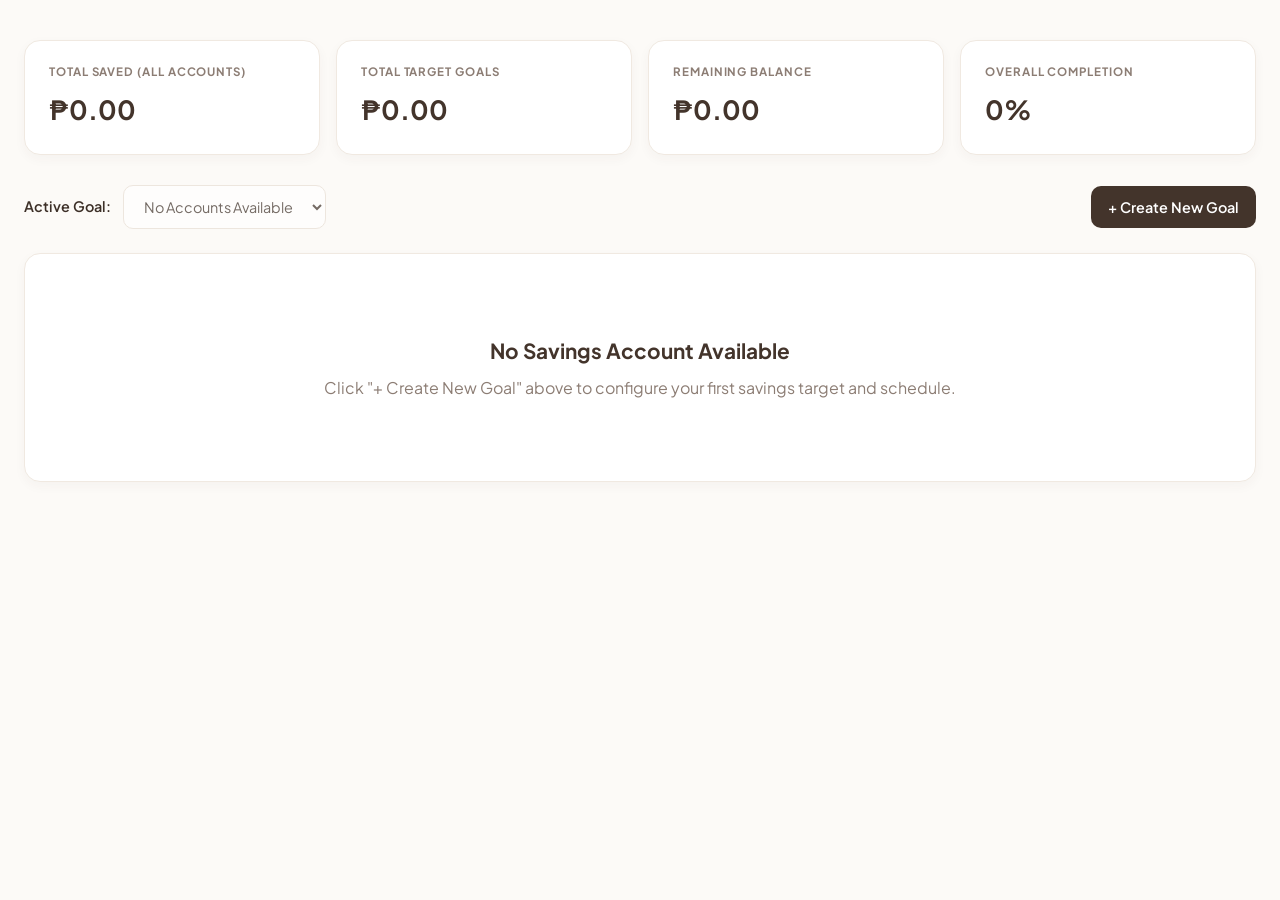
==== commit 954d5ebc: "Rename ipon.html to index.html" ====
--- a/index.html
+++ b/index.html
@@ -3,130 +3,352 @@
 <head>
   <meta charset="UTF-8">
   <meta name="viewport" content="width=device-width, initial-scale=1.0">
-  <title>Personal Finance & Management System</title>
+  <title>Savings Management System - Ipon Tracker</title>
   <!-- Google Fonts: Plus Jakarta Sans -->
   <link rel="preconnect" href="https://fonts.googleapis.com">
   <link rel="preconnect" href="https://fonts.gstatic.com" crossorigin>
   <link href="https://fonts.googleapis.com/css2?family=Plus+Jakarta+Sans:wght@400;500;600;700&display=swap" rel="stylesheet">
   <!-- External CSS -->
-  <link rel="stylesheet" href="style.css">
+  <link rel="stylesheet" href="ipon.css">
 </head>
 <body>
 
-  <!-- HEADER WITH ACTION ICONS & BURGER NAV -->
-  <header class="top-nav">
-    <div class="nav-brand">
-      <span class="brand-title">Finance & Account Hub</span>
-      <span class="brand-subtitle" id="current-view-label">Main Page</span>
-    </div>
-
-    <!-- Right Header Controls -->
-    <div class="nav-actions">
-      <!-- Notification Icon Button -->
-      <button class="nav-icon-btn" id="notif-btn" data-view="notifications" aria-label="Notifications" title="Notifications">
-        <svg xmlns="http://www.w3.org/2000/svg" viewBox="0 0 24 24" fill="none" stroke="currentColor" stroke-width="2" stroke-linecap="round" stroke-linejoin="round"><path d="M18 8A6 6 0 0 0 6 8c0 7-3 9-3 9h18s-3-2-3-9"></path><path d="M13.73 21a2 2 0 0 1-3.46 0"></path></svg>
-      </button>
-
-      <!-- Quick Profile Link Icon Button -->
-      <button class="nav-icon-btn" id="header-profile-btn" data-view="profile" aria-label="Profile" title="Profile">
-        <svg xmlns="http://www.w3.org/2000/svg" viewBox="0 0 24 24" fill="none" stroke="currentColor" stroke-width="2" stroke-linecap="round" stroke-linejoin="round"><path d="M20 21v-2a4 4 0 0 0-4-4H8a4 4 0 0 0-4 4v2"></path><circle cx="12" cy="7" r="4"></circle></svg>
-      </button>
-
-      <!-- Right-Side Burger Button -->
-      <button class="burger-btn" id="burger-toggle" aria-label="Toggle Navigation Menu">
-        <span class="burger-line"></span>
-        <span class="burger-line"></span>
-        <span class="burger-line"></span>
-      </button>
-    </div>
-  </header>
-
-  <!-- OVERLAY & RIGHT SLIDE-OUT DRAWER MENU -->
-  <div class="nav-overlay" id="nav-overlay"></div>
-  <nav class="side-drawer" id="side-drawer">
-    <div class="drawer-header">
-      <span class="drawer-title">Navigation</span>
-      <button class="close-btn" id="drawer-close" aria-label="Close Menu">&times;</button>
-    </div>
-
-    <ul class="drawer-menu">
-      <li class="menu-label">Main Modules</li>
-      <li>
-        <a href="#" class="menu-item active" data-view="main">
-          <svg class="menu-icon" xmlns="http://www.w3.org/2000/svg" viewBox="0 0 24 24" fill="none" stroke="currentColor" stroke-width="2" stroke-linecap="round" stroke-linejoin="round"><rect x="3" y="3" width="7" height="9"></rect><rect x="14" y="3" width="7" height="5"></rect><rect x="14" y="12" width="7" height="9"></rect><rect x="3" y="16" width="7" height="5"></rect></svg>
-          Main Page
-        </a>
-      </li>
-      <li>
-        <a href="#" class="menu-item" data-view="savings">
-          <svg class="menu-icon" xmlns="http://www.w3.org/2000/svg" viewBox="0 0 24 24" fill="none" stroke="currentColor" stroke-width="2"><path d="M19 5c-1.5 0-2.8 1.4-3 2-3.5-1.5-11-.3-11 5 0 1.8 0 3 2 4.5V20h4v-2h3v2h4v-4c1-.5 1.7-1 2-2h2v-4h-2c0-1-.5-1.5-1-2h0V5z"></path></svg>
-          Savings Tracker
-        </a>
-      </li>
-      <li>
-        <a href="#" class="menu-item" data-view="bills">
-          <svg class="menu-icon" xmlns="http://www.w3.org/2000/svg" viewBox="0 0 24 24" fill="none" stroke="currentColor" stroke-width="2"><rect x="2" y="5" width="20" height="14" rx="2"></rect><line x1="2" y1="10" x2="22" y2="10"></line></svg>
-          Pay Bills Tracker
-        </a>
-      </li>
-      <li>
-        <a href="#" class="menu-item" data-view="expenses">
-          <svg class="menu-icon" xmlns="http://www.w3.org/2000/svg" viewBox="0 0 24 24" fill="none" stroke="currentColor" stroke-width="2"><line x1="12" y1="1" x2="12" y2="23"></line><path d="M17 5H9.5a3.5 3.5 0 0 0 0 7h5a3.5 3.5 0 0 1 0 7H6"></path></svg>
-          Expenses Tracker
-        </a>
-      </li>
-
-      <li class="menu-divider"></li>
-      <li class="menu-label">Account</li>
-
-      <li>
-        <a href="#" class="menu-item" data-view="profile">
-          <svg class="menu-icon" xmlns="http://www.w3.org/2000/svg" viewBox="0 0 24 24" fill="none" stroke="currentColor" stroke-width="2"><path d="M20 21v-2a4 4 0 0 0-4-4H8a4 4 0 0 0-4 4v2"></path><circle cx="12" cy="7" r="4"></circle></svg>
-          Profile
-        </a>
-      </li>
-
-      <li class="menu-divider"></li>
-      <li class="menu-label">Support & Feedback</li>
-
-      <li>
-        <a href="#" class="menu-item" data-view="report">
-          <svg class="menu-icon" xmlns="http://www.w3.org/2000/svg" viewBox="0 0 24 24" fill="none" stroke="currentColor" stroke-width="2"><path d="M10.29 3.86L1.82 18a2 2 0 0 0 1.71 3h16.94a2 2 0 0 0 1.71-3L13.71 3.86a2 2 0 0 0-3.42 0z"></path><line x1="12" y1="9" x2="12" y2="13"></line><line x1="12" y1="17" x2="12.01" y2="17"></line></svg>
-          Report a Problem
-        </a>
-      </li>
-      <li>
-        <a href="#" class="menu-item" data-view="feedback">
-          <svg class="menu-icon" xmlns="http://www.w3.org/2000/svg" viewBox="0 0 24 24" fill="none" stroke="currentColor" stroke-width="2"><path d="M21 15a2 2 0 0 1-2 2H7l-4 4V5a2 2 0 0 1 2-2h14a2 2 0 0 1 2 2z"></path></svg>
-          Submit Feedback
-        </a>
-      </li>
-      <li>
-        <a href="#" class="menu-item" data-view="contact">
-          <svg class="menu-icon" xmlns="http://www.w3.org/2000/svg" viewBox="0 0 24 24" fill="none" stroke="currentColor" stroke-width="2"><path d="M4 4h16c1.1 0 2 .9 2 2v12c0 1.1-.9 2-2 2H4c-1.1 0-2-.9-2-2V6c0-1.1.9-2 2-2z"></path><polyline points="22,6 12,13 2,6"></polyline></svg>
-          Contact Us
-        </a>
-      </li>
-    </ul>
-  </nav>
-
-  <!-- MAIN VIEWPORT CONTENT -->
-  <main class="main-viewport">
-    <!-- Embedded Savings Tracker View -->
-    <div id="savings-view" class="view-container">
-      <iframe src="ipon.html" title="Savings Tracker - Ipon Management System" class="tracker-iframe"></iframe>
-    </div>
-
-    <!-- Blank State Placeholder View -->
-    <div id="blank-view" class="view-container active">
-      <div class="blank-card">
-        <h2 id="blank-title">Main Page</h2>
-        <p id="blank-desc">Overall statistics, system metrics, and financial summaries will be displayed here.</p>
-        <span class="badge">Under Construction</span>
-      </div>
-    </div>
-  </main>
-
-  <script src="script.js"></script>
+  <!-- 1. TOP ANALYTICS DASHBOARD -->
+  <div class="analytics-top">
+    <div class="stat-card">
+      <div class="label">Total Saved (All Accounts)</div>
+      <div class="value" id="stat-total-saved">₱0.00</div>
+    </div>
+    <div class="stat-card">
+      <div class="label">Total Target Goals</div>
+      <div class="value" id="stat-total-target">₱0.00</div>
+    </div>
+    <div class="stat-card">
+      <div class="label">Remaining Balance</div>
+      <div class="value" id="stat-total-remaining">₱0.00</div>
+    </div>
+    <div class="stat-card">
+      <div class="label">Overall Completion</div>
+      <div class="value" id="stat-overall-progress">0%</div>
+    </div>
+  </div>
+
+  <!-- 2. GOAL SELECTOR & ACTION BAR -->
+  <div class="header-controls">
+    <div class="selector-group">
+      <label for="goal-selector" style="font-weight: 600; font-size: 0.9rem;">Active Goal:</label>
+      <select id="goal-selector" onchange="switchGoal()">
+        <option value="">No Account Selected</option>
+      </select>
+    </div>
+    <button class="btn btn-primary" onclick="showCreateForm()">+ Create New Goal</button>
+  </div>
+
+  <!-- 3. CREATE NEW GOAL FORM -->
+  <div id="create-goal-section" class="card hidden">
+    <div class="card-header">
+      <h3 style="font-size: 1.25rem; font-weight: 700; color: var(--primary);">Create Savings Account</h3>
+    </div>
+    <form id="new-goal-form" onsubmit="saveNewGoal(event)">
+      <div class="form-grid">
+        <div class="form-group">
+          <label>Goal Name</label>
+          <input type="text" id="create-name" placeholder="e.g., Monthly Ipon" required>
+        </div>
+        <div class="form-group">
+          <label>Target Amount (₱)</label>
+          <input type="number" id="create-target" placeholder="1000" min="1" step="0.01" oninput="updateSuggestion('create')" required>
+        </div>
+        <div class="form-group full-width">
+          <label>Description (Optional)</label>
+          <textarea id="create-description" rows="2" placeholder="Brief notes or purpose of this savings."></textarea>
+        </div>
+        <div class="form-group">
+          <label>Start Date</label>
+          <input type="date" id="create-start" onchange="updateSuggestion('create')" required>
+        </div>
+        <div class="form-group">
+          <label>Target End Date <span class="optional-label">(Optional for Endless Savings)</span></label>
+          <input type="date" id="create-end" onchange="updateSuggestion('create')">
+        </div>
+        
+        <!-- Schedule Interval & Default Saving Amount -->
+        <div class="form-group">
+          <label>Savings Schedule Interval</label>
+          <select id="create-interval" onchange="toggleIntervalField('create'); updateSuggestion('create');">
+            <option value="everyday">Everyday (7 Days/Week)</option>
+            <option value="weekdays">Weekdays Only (Mon–Fri)</option>
+            <option value="days_per_week">Custom Days per Week</option>
+            <option value="weekly">Weekly</option>
+            <option value="monthly">Monthly</option>
+            <option value="custom">Day Interval (Every N Days)</option>
+          </select>
+        </div>
+        <div class="form-group">
+          <label>Default Saving Amount (₱)</label>
+          <input type="number" id="create-deposit" placeholder="500" min="0.1" step="0.1" required>
+        </div>
+
+        <!-- Custom Days per Week -->
+        <div class="form-group full-width hidden" id="create-weekly-days-group">
+          <label>How Many Days per Week?</label>
+          <input type="number" id="create-days-per-week" placeholder="3" min="1" max="7" value="3" oninput="updateSuggestion('create')">
+        </div>
+
+        <!-- Custom Day Interval (Every N Days) -->
+        <div class="form-group full-width hidden" id="create-custom-group">
+          <label>Interval Days (Every N Days)</label>
+          <input type="number" id="create-custom-days" placeholder="3" min="1" value="3" oninput="updateSuggestion('create')">
+        </div>
+
+        <!-- Smart Suggestion Box -->
+        <div class="form-group full-width">
+          <div id="create-suggestion-box" class="suggestion-box hidden">
+            <div class="suggestion-content">
+              <svg class="suggestion-icon" xmlns="http://www.w3.org/2000/svg" viewBox="0 0 24 24" fill="none" stroke="currentColor" stroke-width="2" stroke-linecap="round" stroke-linejoin="round">
+                <path d="M15 14c.2-1 .7-1.7 1.5-2.5 1-.9 1.5-2.2 1.5-3.5A6 6 0 0 0 6 8c0 1.3.5 2.6 1.5 3.5.8.8 1.3 1.5 1.5 2.5"></path>
+                <path d="M9 18h6"></path>
+                <path d="M10 22h4"></path>
+              </svg>
+              <span id="create-suggestion-text"></span>
+            </div>
+            <button type="button" class="btn-suggestion" id="create-suggestion-btn" onclick="applySuggestion('create')">Use Suggested Amount</button>
+          </div>
+        </div>
+      </div>
+      <div style="margin-top: 12px; display: flex; gap: 10px;">
+        <button type="submit" class="btn btn-success">Save Account</button>
+        <button type="button" class="btn btn-secondary" onclick="hideCreateForm()">Cancel</button>
+      </div>
+    </form>
+  </div>
+
+  <!-- 4. EDIT ACTIVE GOAL FORM -->
+  <div id="edit-goal-section" class="card hidden">
+    <div class="card-header">
+      <h3 style="font-size: 1.25rem; font-weight: 700; color: var(--primary);">Edit Goal Parameters</h3>
+    </div>
+    <form id="edit-goal-form" onsubmit="updateGoalSettings(event)">
+      <div class="form-grid">
+        <div class="form-group">
+          <label>Goal Name</label>
+          <input type="text" id="edit-name" required>
+        </div>
+        <div class="form-group">
+          <label>Target Amount (₱)</label>
+          <input type="number" id="edit-target" min="1" step="0.01" oninput="updateSuggestion('edit')" required>
+        </div>
+        <div class="form-group full-width">
+          <label>Description (Optional)</label>
+          <textarea id="edit-description" rows="2"></textarea>
+        </div>
+        <div class="form-group">
+          <label>Start Date</label>
+          <input type="date" id="edit-start" onchange="updateSuggestion('edit')" required>
+        </div>
+        <div class="form-group">
+          <label>Target End Date <span class="optional-label"> (Optional for Endless Savings)</span></label>
+          <input type="date" id="edit-end" onchange="updateSuggestion('edit')">
+        </div>
+
+        <div class="form-group">
+          <label>Savings Schedule Interval</label>
+          <select id="edit-interval" onchange="toggleIntervalField('edit'); updateSuggestion('edit');">
+            <option value="everyday">Everyday (7 Days/Week)</option>
+            <option value="weekdays">Weekdays Only (Mon–Fri)</option>
+            <option value="days_per_week">Custom Days per Week</option>
+            <option value="weekly">Weekly</option>
+            <option value="monthly">Monthly</option>
+            <option value="custom">Day Interval (Every N Days)</option>
+          </select>
+        </div>
+        <div class="form-group">
+          <label>Default Saving Amount (₱)</label>
+          <input type="number" id="edit-deposit" min="0.1" step="0.1" required>
+        </div>
+
+        <!-- Custom Days per Week -->
+        <div class="form-group full-width hidden" id="edit-weekly-days-group">
+          <label>How Many Days per Week?</label>
+          <input type="number" id="edit-days-per-week" min="1" max="7" oninput="updateSuggestion('edit')">
+        </div>
+
+        <!-- Custom Day Interval -->
+        <div class="form-group full-width hidden" id="edit-custom-group">
+          <label>Interval Days (Every N Days)</label>
+          <input type="number" id="edit-custom-days" min="1" oninput="updateSuggestion('edit')">
+        </div>
+
+        <!-- Smart Suggestion Box -->
+        <div class="form-group full-width">
+          <div id="edit-suggestion-box" class="suggestion-box hidden">
+            <div class="suggestion-content">
+              <svg class="suggestion-icon" xmlns="http://www.w3.org/2000/svg" viewBox="0 0 24 24" fill="none" stroke="currentColor" stroke-width="2" stroke-linecap="round" stroke-linejoin="round">
+                <path d="M15 14c.2-1 .7-1.7 1.5-2.5 1-.9 1.5-2.2 1.5-3.5A6 6 0 0 0 6 8c0 1.3.5 2.6 1.5 3.5.8.8 1.3 1.5 1.5 2.5"></path>
+                <path d="M9 18h6"></path>
+                <path d="M10 22h4"></path>
+              </svg>
+              <span id="edit-suggestion-text"></span>
+            </div>
+            <button type="button" class="btn-suggestion" id="edit-suggestion-btn" onclick="applySuggestion('edit')">Use Suggested Amount</button>
+          </div>
+        </div>
+      </div>
+      <div style="margin-top: 12px; display: flex; gap: 10px;">
+        <button type="submit" class="btn btn-primary">Update Changes</button>
+        <button type="button" class="btn btn-secondary" onclick="hideEditForm()">Cancel</button>
+      </div>
+    </form>
+  </div>
+
+  <!-- 5. ACTIVE GOAL DASHBOARD -->
+  <div id="active-goal-section" class="card">
+    <div id="empty-dashboard" class="empty-state">
+      <h3 style="margin-bottom: 8px; color: var(--primary); font-size: 1.3rem;">No Savings Account Available</h3>
+      <p>Click "+ Create New Goal" above to configure your first savings target and schedule.</p>
+    </div>
+
+    <div id="active-dashboard-content" class="hidden">
+      <div class="card-header">
+        <div>
+          <h2 id="display-goal-name" style="font-size: 1.5rem; font-weight: 700; color: var(--primary);">Goal Name</h2>
+          <p id="display-description" style="color: var(--text-muted); font-size: 0.92rem; margin-top: 4px;"></p>
+          <div style="margin-top: 10px; display: flex; gap: 8px; flex-wrap: wrap;">
+            <span id="display-interval-badge" class="badge">Everyday</span>
+            <span id="display-status-badge" class="badge hidden">Status</span>
+            <span id="display-date-range" class="badge" style="background: var(--accent-light); color: var(--primary);">Range: -- to --</span>
+          </div>
+        </div>
+        <button class="btn btn-secondary" onclick="showEditForm()">Edit Parameters</button>
+      </div>
+
+      <!-- Financial & Timeline Metrics Grid -->
+      <div class="grid-4">
+        <div class="metric-box">
+          <div class="label">Target Amount</div>
+          <div class="num" id="display-target">₱0.00</div>
+        </div>
+        <div class="metric-box">
+          <div class="label">Total Amount Saved</div>
+          <div class="num" id="display-saved" style="color: var(--success);">₱0.00</div>
+        </div>
+        <div class="metric-box">
+          <div class="label">Remaining Balance</div>
+          <div class="num" id="display-remaining">₱0.00</div>
+        </div>
+        <div class="metric-box">
+          <div class="label">Time Remaining</div>
+          <div class="num" id="display-days-left">0 Days</div>
+        </div>
+      </div>
+
+      <!-- Progress Section -->
+      <div style="display: flex; justify-content: space-between; font-weight: 600; font-size: 0.88rem; color: var(--text);">
+        <span>Completion Progress</span>
+        <span id="display-progress-pct">0%</span>
+      </div>
+      <div class="progress-container">
+        <div class="progress-bar" id="display-progress-bar"></div>
+      </div>
+
+      <!-- Active Editable Deposit & Withdrawal Box -->
+      <div id="active-transaction-box" class="transaction-box">
+        <div>
+          <strong style="display: block; font-size: 0.98rem; color: var(--primary);">Record Transaction</strong>
+          <span style="font-size: 0.82rem; color: var(--text-muted);">Adjust amount below. Cannot exceed remaining target balance.</span>
+        </div>
+        <div class="transaction-controls">
+          <input type="number" id="current-transaction-input" step="0.1" min="0.1" style="width: 140px;" placeholder="Amount">
+          <button class="btn btn-success" onclick="addTransaction('deposit')">Deposit</button>
+          <button class="btn btn-danger" onclick="addTransaction('withdraw')">Withdraw</button>
+        </div>
+      </div>
+
+      <!-- Accomplished Banner (No Emoji, Formal SVG Icon) -->
+      <div id="accomplished-banner-box" class="accomplished-banner hidden">
+        <div class="banner-content">
+          <svg class="banner-icon" xmlns="http://www.w3.org/2000/svg" viewBox="0 0 24 24" fill="none" stroke="currentColor" stroke-width="2" stroke-linecap="round" stroke-linejoin="round">
+            <path d="M12 22s8-4 8-10V5l-8-3-8 3v7c0 6 8 10 8 10z"></path>
+            <path d="m9 12 2 2 4-4"></path>
+          </svg>
+          <div>
+            <strong style="display: block; font-size: 1.05rem; color: var(--success); margin-bottom: 2px;">Goal Accomplished! Account Closed.</strong>
+            <span style="font-size: 0.88rem; color: var(--text);">You have completed this savings target! To keep saving, start a new ipon goal.</span>
+          </div>
+        </div>
+        <button class="btn btn-primary" onclick="showCreateForm()"> + Create Another Ipon</button>
+      </div>
+
+      <!-- 1. SAVINGS SCHEDULE CALENDAR -->
+      <div class="section-header">
+        <div class="section-title">Savings Schedule Calendar</div>
+        <div id="calendar-pager" class="calendar-pager hidden">
+          <button type="button" id="calendar-prev-btn" class="btn btn-secondary calendar-pager-btn" onclick="changeCalendarPage(-1)" aria-label="Previous period">&#8249;</button>
+          <span id="calendar-pager-label" class="calendar-pager-label"></span>
+          <button type="button" id="calendar-next-btn" class="btn btn-secondary calendar-pager-btn" onclick="changeCalendarPage(1)" aria-label="Next period">&#8250;</button>
+        </div>
+      </div>
+      <div id="schedule-calendar-grid" class="calendar-grid">
+        <!-- Dynamically populated slots -->
+      </div>
+
+      <!-- 2. TRANSACTION LEDGER -->
+      <div class="section-header">
+        <div class="section-title">Transaction Ledger</div>
+        <button type="button" class="btn btn-secondary" onclick="exportLedgerCSV()">
+          <svg xmlns="http://www.w3.org/2000/svg" width="15" height="15" viewBox="0 0 24 24" fill="none" stroke="currentColor" stroke-width="2" stroke-linecap="round" stroke-linejoin="round"><path d="M21 15v4a2 2 0 0 1-2 2H5a2 2 0 0 1-2-2v-4"></path><polyline points="7 10 12 15 17 10"></polyline><line x1="12" y1="15" x2="12" y2="3"></line></svg>
+          Export CSV
+        </button>
+      </div>
+      <div class="table-scroll">
+        <table class="table">
+          <thead>
+            <tr>
+              <th>Timestamp Recorded</th>
+              <th>Type</th>
+              <th>Amount</th>
+              <th>Remaining Balance</th>
+            </tr>
+          </thead>
+          <tbody id="display-history-rows">
+            <tr>
+              <td colspan="4" style="text-align: center; color: var(--text-muted);">No transactions recorded yet.</td>
+            </tr>
+          </tbody>
+        </table>
+      </div>
+
+      <!-- 3. SUMMARY ANALYTICS -->
+      <div class="section-header">
+        <div class="section-title">Period Summary Analytics</div>
+        <div class="selector-group">
+          <label for="summary-period-selector" style="font-size: 0.82rem; font-weight: 700; color: var(--text-muted); text-transform: uppercase;">Group By:</label>
+          <select id="summary-period-selector" onchange="renderAnalyticsSummary()" style="padding: 7px 12px;">
+            <option value="monthly">Monthly Summary</option>
+            <option value="weekly">Weekly Summary</option>
+          </select>
+        </div>
+      </div>
+      <table class="table">
+        <thead>
+          <tr>
+            <th>Time Period</th>
+            <th>Total Deposited</th>
+            <th>Total Withdrawn</th>
+            <th>Net Saved</th>
+            <th>Transactions</th>
+          </tr>
+        </thead>
+        <tbody id="display-summary-rows">
+          <tr>
+            <td colspan="5" style="text-align: center; color: var(--text-muted);">No transaction analytics available yet.</td>
+          </tr>
+        </tbody>
+      </table>
+    </div>
+  </div>
+
+  <!-- External JavaScript -->
+  <script src="ipon.js"></script>
 </body>
-</html>+</html>
--- a/ipon.css
+++ b/ipon.css
@@ -0,0 +1,567 @@
+:root {
+  /* Cozy Pastel Brown Palette */
+  --bg: #fcfaf7;
+  --card-bg: #ffffff;
+  --card-alt: #f7f3ee;
+  --primary: #43342b;          /* Dark Espresso */
+  --primary-hover: #2d231d;
+  --accent: #a58774;           /* Warm Pastel Mocha */
+  --accent-hover: #8e715f;
+  --accent-light: #f3ece5;     /* Soft Latte Beige */
+  --text: #3c2f27;             /* Deep Roasted Brown */
+  --text-muted: #8c7d74;       /* Cappuccino Gray */
+  --border: #e8ded4;
+  --border-light: #f0e9e1;
+
+  /* Soft Complementary Indicators */
+  --success: #6e8879;          /* Dusty Sage Green */
+  --success-hover: #5a7164;
+  --success-light: #eef3f0;
+  --danger: #9c5c5c;           /* Pastel Maroon */
+  --danger-hover: #7e4a4a;
+  --danger-light: #f7eeed;
+
+  --shadow-sm: 0 4px 12px rgba(67, 52, 43, 0.04);
+  --shadow-md: 0 10px 30px rgba(67, 52, 43, 0.06);
+  --radius-lg: 16px;
+  --radius-md: 10px;
+}
+
+* {
+  box-sizing: border-box;
+  margin: 0;
+  padding: 0;
+  font-family: 'Plus Jakarta Sans', -apple-system, BlinkMacSystemFont, sans-serif;
+}
+
+body {
+  background-color: var(--bg);
+  color: var(--text);
+  padding: 40px 24px;
+  margin: 0 auto;
+  line-height: 1.6;
+  -webkit-font-smoothing: antialiased;
+}
+
+/* Top Analytics Dashboard */
+.analytics-top {
+  display: grid;
+  grid-template-columns: repeat(auto-fit, minmax(220px, 1fr));
+  gap: 16px;
+  margin-bottom: 30px;
+}
+
+.stat-card {
+  background: var(--card-bg);
+  padding: 22px 24px;
+  border-radius: var(--radius-lg);
+  border: 1px solid var(--border-light);
+  box-shadow: var(--shadow-sm);
+  transition: transform 0.2s ease, box-shadow 0.2s ease;
+}
+
+.stat-card:hover {
+  transform: translateY(-2px);
+  box-shadow: var(--shadow-md);
+}
+
+.stat-card .label {
+  font-size: 0.72rem;
+  color: var(--text-muted);
+  text-transform: uppercase;
+  letter-spacing: 0.08em;
+  font-weight: 700;
+}
+
+.stat-card .value {
+  font-size: 1.65rem;
+  font-weight: 700;
+  margin-top: 8px;
+  color: var(--primary);
+}
+
+/* Header Controls */
+.header-controls {
+  display: flex;
+  justify-content: space-between;
+  align-items: center;
+  margin-bottom: 24px;
+  flex-wrap: wrap;
+  gap: 14px;
+}
+
+.selector-group {
+  display: flex;
+  align-items: center;
+  gap: 12px;
+}
+
+select, button, input, textarea {
+  padding: 11px 16px;
+  border: 1px solid var(--border);
+  border-radius: var(--radius-md);
+  font-size: 0.9rem;
+  background: var(--card-bg);
+  color: var(--text);
+  transition: all 0.2s ease;
+}
+
+select:focus, input:focus, textarea:focus {
+  outline: none;
+  border-color: var(--accent);
+  box-shadow: 0 0 0 4px var(--accent-light);
+}
+
+/* Button System */
+.btn {
+  cursor: pointer;
+  font-weight: 600;
+  border: 1px solid transparent;
+  border-radius: var(--radius-md);
+  transition: all 0.2s cubic-bezier(0.4, 0, 0.2, 1);
+  display: inline-flex;
+  align-items: center;
+  justify-content: center;
+  gap: 6px;
+}
+
+.btn-primary {
+  background-color: var(--primary);
+  color: #ffffff;
+}
+
+.btn-primary:hover {
+  background-color: var(--primary-hover);
+  transform: translateY(-1px);
+  box-shadow: 0 4px 12px rgba(67, 52, 43, 0.15);
+}
+
+.btn-secondary {
+  background-color: var(--card-bg);
+  border-color: var(--border);
+  color: var(--text);
+}
+
+.btn-secondary:hover {
+  background-color: var(--card-alt);
+  border-color: var(--text-muted);
+}
+
+.btn-success {
+  background-color: var(--success);
+  color: #ffffff;
+}
+
+.btn-success:hover {
+  background-color: var(--success-hover);
+  transform: translateY(-1px);
+}
+
+.btn-danger {
+  background-color: var(--card-bg);
+  border-color: var(--danger);
+  color: var(--danger);
+}
+
+.btn-danger:hover {
+  background-color: var(--danger-light);
+}
+
+/* Cards & Containers */
+.card {
+  background: var(--card-bg);
+  border: 1px solid var(--border-light);
+  border-radius: var(--radius-lg);
+  padding: 32px;
+  margin-bottom: 28px;
+  box-shadow: var(--shadow-sm);
+}
+
+.card-header {
+  display: flex;
+  justify-content: space-between;
+  align-items: flex-start;
+  border-bottom: 1px solid var(--border-light);
+  padding-bottom: 20px;
+  margin-bottom: 24px;
+  flex-wrap: wrap;
+  gap: 16px;
+}
+
+/* Progress Bar */
+.progress-container {
+  background: var(--accent-light);
+  border-radius: 99px;
+  height: 12px;
+  width: 100%;
+  margin: 12px 0 24px 0;
+  overflow: hidden;
+  padding: 2px;
+}
+
+.progress-bar {
+  background: var(--accent);
+  border-radius: 99px;
+  height: 100%;
+  width: 0%;
+  transition: width 0.4s cubic-bezier(0.4, 0, 0.2, 1);
+}
+
+/* Metrics Grid */
+.grid-4 {
+  display: grid;
+  grid-template-columns: repeat(4, 1fr);
+  gap: 16px;
+  margin: 24px 0;
+}
+
+.metric-box {
+  background: var(--card-alt);
+  border: 1px solid var(--border-light);
+  padding: 18px;
+  border-radius: var(--radius-md);
+}
+
+.metric-box .label {
+  font-size: 0.78rem;
+  color: var(--text-muted);
+  font-weight: 600;
+}
+
+.metric-box .num {
+  font-size: 1.4rem;
+  font-weight: 700;
+  margin-top: 6px;
+  color: var(--primary);
+}
+
+/* Forms Layout & Suggestions */
+.form-grid {
+  display: grid;
+  grid-template-columns: repeat(2, 1fr);
+  gap: 18px;
+}
+
+.form-group {
+  margin-bottom: 18px;
+}
+
+.form-group.full-width {
+  grid-column: span 2;
+}
+
+.form-group label {
+  display: block;
+  margin-bottom: 8px;
+  font-weight: 600;
+  font-size: 0.85rem;
+  color: var(--text);
+}
+
+.optional-label {
+  font-weight: 400;
+  font-size: 0.78rem;
+  color: var(--text-muted);
+}
+
+.form-group input, .form-group select, .form-group textarea {
+  width: 100%;
+}
+
+.suggestion-box {
+  margin-top: 10px;
+  padding: 12px 16px;
+  background-color: var(--accent-light);
+  border: 1px solid var(--border);
+  border-radius: var(--radius-md);
+  display: flex;
+  align-items: center;
+  justify-content: space-between;
+  flex-wrap: wrap;
+  gap: 10px;
+  font-size: 0.84rem;
+  color: var(--primary);
+}
+
+.suggestion-content {
+  display: flex;
+  align-items: center;
+  gap: 10px;
+}
+
+.suggestion-icon {
+  width: 20px;
+  height: 20px;
+  color: var(--accent);
+  flex-shrink: 0;
+}
+
+.btn-suggestion {
+  background-color: var(--primary);
+  color: #ffffff;
+  border: none;
+  padding: 6px 12px;
+  border-radius: 6px;
+  font-size: 0.78rem;
+  font-weight: 600;
+  cursor: pointer;
+  transition: all 0.2s ease;
+}
+
+.btn-suggestion:hover {
+  background-color: var(--primary-hover);
+}
+
+.hidden {
+  display: none !important;
+}
+
+/* Transaction Entry Box & Accomplished Banner */
+.transaction-box {
+  background: var(--card-alt);
+  border: 1px solid var(--border);
+  border-radius: var(--radius-md);
+  padding: 22px;
+  margin: 28px 0;
+  display: flex;
+  align-items: center;
+  justify-content: space-between;
+  flex-wrap: wrap;
+  gap: 16px;
+}
+
+.transaction-controls {
+  display: flex;
+  align-items: center;
+  gap: 10px;
+  flex-wrap: wrap;
+}
+
+.accomplished-banner {
+  background: var(--success-light);
+  border: 1px solid var(--success);
+  border-radius: var(--radius-md);
+  padding: 22px;
+  margin: 28px 0;
+  display: flex;
+  align-items: center;
+  justify-content: space-between;
+  flex-wrap: wrap;
+  gap: 16px;
+}
+
+.banner-content {
+  display: flex;
+  align-items: center;
+  gap: 14px;
+}
+
+.banner-icon {
+  width: 32px;
+  height: 32px;
+  color: var(--success);
+  flex-shrink: 0;
+}
+
+/* Schedule Calendar UI */
+/* Schedule Calendar UI */
+.calendar-grid {
+  display: grid;
+  grid-template-columns: repeat(auto-fill, minmax(150px, 1fr));
+  gap: 10px;
+  margin: 16px 0 28px 0;
+  max-height: 440px;
+  overflow-y: auto;
+  padding-right: 6px;
+}
+
+.calendar-card {
+  background: var(--card-alt);
+  border: 1px solid var(--border-light);
+  border-radius: var(--radius-md);
+  padding: 11px 13px;
+  display: flex;
+  flex-direction: column;
+  justify-content: space-between;
+  transition: all 0.2s ease;
+}
+
+.calendar-card.is-paid {
+  background: var(--success-light);
+  border-color: var(--success);
+}
+
+.calendar-card.is-partial {
+  background: var(--accent-light);
+  border-color: var(--accent);
+}
+
+.calendar-card .slot-header {
+  display: flex;
+  justify-content: space-between;
+  align-items: center;
+  margin-bottom: 6px;
+  gap: 4px;
+}
+
+.calendar-card .slot-title {
+  font-weight: 700;
+  font-size: 0.82rem;
+  color: var(--primary);
+  white-space: nowrap;
+  overflow: hidden;
+  text-overflow: ellipsis;
+}
+
+.calendar-card .slot-body {
+  font-size: 0.76rem;
+  color: var(--text-muted);
+  line-height: 1.45;
+}
+
+.calendar-card .slot-body strong {
+  color: var(--text);
+}
+
+/* Calendar Pager */
+.calendar-pager {
+  display: flex;
+  align-items: center;
+  gap: 10px;
+}
+
+.calendar-pager-btn {
+  width: 34px;
+  height: 34px;
+  padding: 0;
+  font-size: 1.1rem;
+  line-height: 1;
+}
+
+.calendar-pager-btn:disabled {
+  opacity: 0.4;
+  cursor: not-allowed;
+  transform: none;
+  background-color: var(--card-bg);
+}
+
+.calendar-pager-label {
+  font-size: 0.84rem;
+  font-weight: 700;
+  color: var(--primary);
+  min-width: 150px;
+  text-align: center;
+}
+
+/* Section Tabs & Tables */
+.section-header {
+  display: flex;
+  justify-content: space-between;
+  align-items: center;
+  margin-top: 36px;
+  margin-bottom: 16px;
+  flex-wrap: wrap;
+  gap: 12px;
+}
+
+.section-title {
+  font-size: 0.88rem;
+  text-transform: uppercase;
+  letter-spacing: 0.08em;
+  color: var(--text-muted);
+  font-weight: 700;
+}
+
+.table {
+  width: 100%;
+  border-collapse: collapse;
+  margin-top: 8px;
+  font-size: 0.92rem;
+}
+
+.table th, .table td {
+  padding: 14px 16px;
+  text-align: left;
+  border-bottom: 1px solid var(--border-light);
+}
+
+.table th {
+  font-weight: 600;
+  color: var(--text-muted);
+  background-color: var(--card-alt);
+  font-size: 0.82rem;
+  text-transform: uppercase;
+  letter-spacing: 0.05em;
+}
+
+.table tbody tr:hover {
+  background-color: #fefdfc;
+}
+
+/* Pill Badges */
+/* Scrollable Ledger Table */
+.table-scroll {
+  max-height: 380px;
+  overflow-y: auto;
+  border: 1px solid var(--border-light);
+  border-radius: var(--radius-md);
+  margin-top: 8px;
+}
+
+.table-scroll .table {
+  margin-top: 0;
+}
+
+.table-scroll .table thead th {
+  position: sticky;
+  top: 0;
+  z-index: 1;
+}
+
+.table-scroll .table tbody tr:last-child td {
+  border-bottom: none;
+}
+
+.badge {
+  background: var(--accent-light);
+  color: var(--primary);
+  padding: 5px 12px;
+  border-radius: 99px;
+  font-size: 0.75rem;
+  font-weight: 600;
+  text-transform: uppercase;
+  letter-spacing: 0.04em;
+}
+
+.badge-deposit {
+  background: var(--success-light);
+  color: var(--success);
+}
+
+.badge-withdraw {
+  background: var(--danger-light);
+  color: var(--danger);
+}
+
+.badge-partial {
+  background: var(--accent-light);
+  color: var(--accent-hover);
+}
+
+.badge-completed {
+  background: var(--success);
+  color: #ffffff;
+}
+
+.empty-state {
+  text-align: center;
+  padding: 48px 24px;
+  color: var(--text-muted);
+}
+
+@media (max-width: 768px) {
+  .grid-4, .form-grid { grid-template-columns: 1fr; }
+  .form-group.full-width { grid-column: span 1; }
+  .transaction-box, .accomplished-banner, .suggestion-box { flex-direction: column; align-items: stretch; }
+  .table { display: block; overflow-x: auto; }
+}
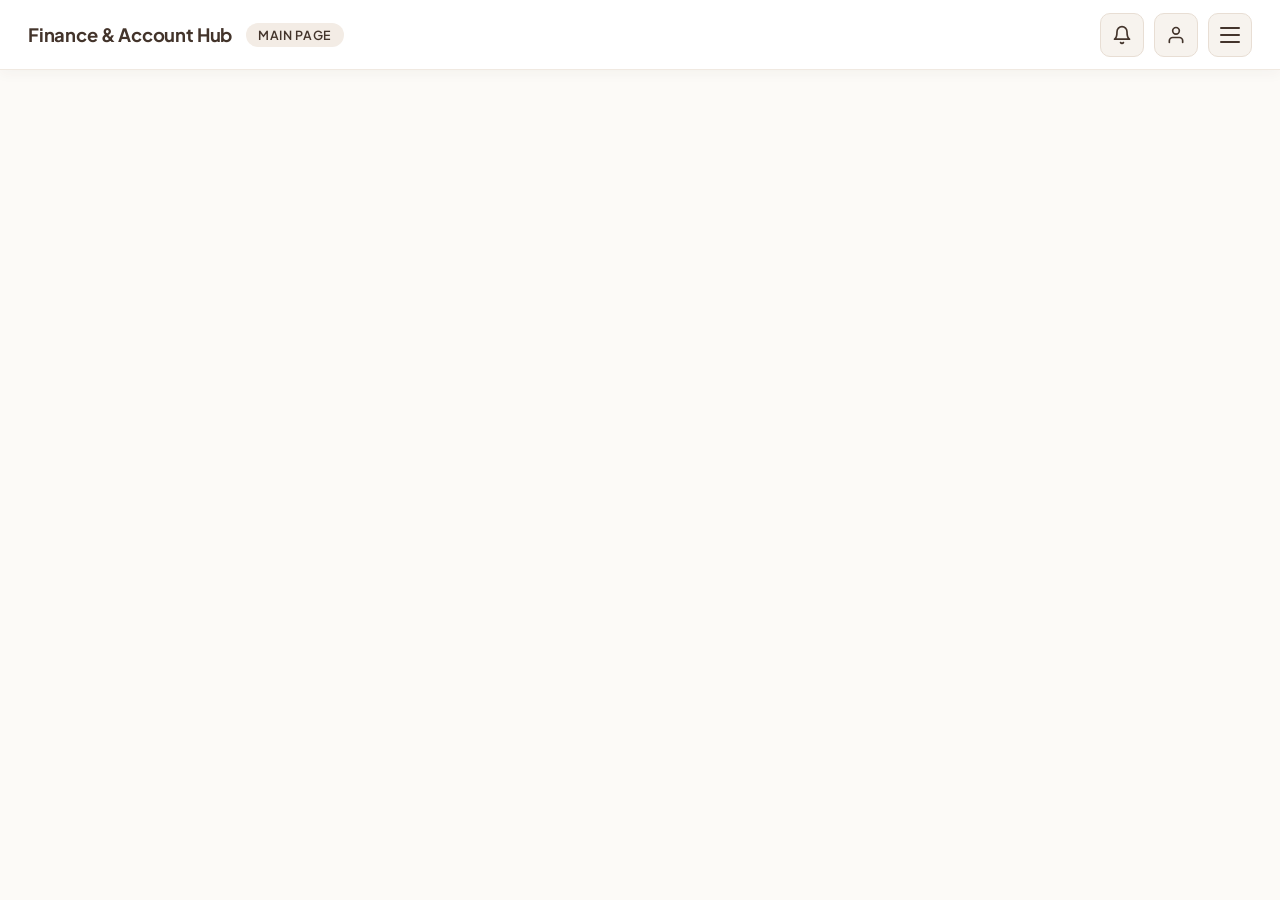
==== commit 634460e1: "added pay bills" ====
--- a/index.html
+++ b/index.html
@@ -3,352 +3,136 @@
 <head>
   <meta charset="UTF-8">
   <meta name="viewport" content="width=device-width, initial-scale=1.0">
-  <title>Savings Management System - Ipon Tracker</title>
+  <title>Personal Finance & Management System</title>
   <!-- Google Fonts: Plus Jakarta Sans -->
   <link rel="preconnect" href="https://fonts.googleapis.com">
   <link rel="preconnect" href="https://fonts.gstatic.com" crossorigin>
   <link href="https://fonts.googleapis.com/css2?family=Plus+Jakarta+Sans:wght@400;500;600;700&display=swap" rel="stylesheet">
   <!-- External CSS -->
-  <link rel="stylesheet" href="ipon.css">
+  <link rel="stylesheet" href="style.css">
 </head>
 <body>
 
-  <!-- 1. TOP ANALYTICS DASHBOARD -->
-  <div class="analytics-top">
-    <div class="stat-card">
-      <div class="label">Total Saved (All Accounts)</div>
-      <div class="value" id="stat-total-saved">₱0.00</div>
-    </div>
-    <div class="stat-card">
-      <div class="label">Total Target Goals</div>
-      <div class="value" id="stat-total-target">₱0.00</div>
-    </div>
-    <div class="stat-card">
-      <div class="label">Remaining Balance</div>
-      <div class="value" id="stat-total-remaining">₱0.00</div>
-    </div>
-    <div class="stat-card">
-      <div class="label">Overall Completion</div>
-      <div class="value" id="stat-overall-progress">0%</div>
-    </div>
-  </div>
-
-  <!-- 2. GOAL SELECTOR & ACTION BAR -->
-  <div class="header-controls">
-    <div class="selector-group">
-      <label for="goal-selector" style="font-weight: 600; font-size: 0.9rem;">Active Goal:</label>
-      <select id="goal-selector" onchange="switchGoal()">
-        <option value="">No Account Selected</option>
-      </select>
-    </div>
-    <button class="btn btn-primary" onclick="showCreateForm()">+ Create New Goal</button>
-  </div>
-
-  <!-- 3. CREATE NEW GOAL FORM -->
-  <div id="create-goal-section" class="card hidden">
-    <div class="card-header">
-      <h3 style="font-size: 1.25rem; font-weight: 700; color: var(--primary);">Create Savings Account</h3>
-    </div>
-    <form id="new-goal-form" onsubmit="saveNewGoal(event)">
-      <div class="form-grid">
-        <div class="form-group">
-          <label>Goal Name</label>
-          <input type="text" id="create-name" placeholder="e.g., Monthly Ipon" required>
-        </div>
-        <div class="form-group">
-          <label>Target Amount (₱)</label>
-          <input type="number" id="create-target" placeholder="1000" min="1" step="0.01" oninput="updateSuggestion('create')" required>
-        </div>
-        <div class="form-group full-width">
-          <label>Description (Optional)</label>
-          <textarea id="create-description" rows="2" placeholder="Brief notes or purpose of this savings."></textarea>
-        </div>
-        <div class="form-group">
-          <label>Start Date</label>
-          <input type="date" id="create-start" onchange="updateSuggestion('create')" required>
-        </div>
-        <div class="form-group">
-          <label>Target End Date <span class="optional-label">(Optional for Endless Savings)</span></label>
-          <input type="date" id="create-end" onchange="updateSuggestion('create')">
-        </div>
-        
-        <!-- Schedule Interval & Default Saving Amount -->
-        <div class="form-group">
-          <label>Savings Schedule Interval</label>
-          <select id="create-interval" onchange="toggleIntervalField('create'); updateSuggestion('create');">
-            <option value="everyday">Everyday (7 Days/Week)</option>
-            <option value="weekdays">Weekdays Only (Mon–Fri)</option>
-            <option value="days_per_week">Custom Days per Week</option>
-            <option value="weekly">Weekly</option>
-            <option value="monthly">Monthly</option>
-            <option value="custom">Day Interval (Every N Days)</option>
-          </select>
-        </div>
-        <div class="form-group">
-          <label>Default Saving Amount (₱)</label>
-          <input type="number" id="create-deposit" placeholder="500" min="0.1" step="0.1" required>
-        </div>
-
-        <!-- Custom Days per Week -->
-        <div class="form-group full-width hidden" id="create-weekly-days-group">
-          <label>How Many Days per Week?</label>
-          <input type="number" id="create-days-per-week" placeholder="3" min="1" max="7" value="3" oninput="updateSuggestion('create')">
-        </div>
-
-        <!-- Custom Day Interval (Every N Days) -->
-        <div class="form-group full-width hidden" id="create-custom-group">
-          <label>Interval Days (Every N Days)</label>
-          <input type="number" id="create-custom-days" placeholder="3" min="1" value="3" oninput="updateSuggestion('create')">
-        </div>
-
-        <!-- Smart Suggestion Box -->
-        <div class="form-group full-width">
-          <div id="create-suggestion-box" class="suggestion-box hidden">
-            <div class="suggestion-content">
-              <svg class="suggestion-icon" xmlns="http://www.w3.org/2000/svg" viewBox="0 0 24 24" fill="none" stroke="currentColor" stroke-width="2" stroke-linecap="round" stroke-linejoin="round">
-                <path d="M15 14c.2-1 .7-1.7 1.5-2.5 1-.9 1.5-2.2 1.5-3.5A6 6 0 0 0 6 8c0 1.3.5 2.6 1.5 3.5.8.8 1.3 1.5 1.5 2.5"></path>
-                <path d="M9 18h6"></path>
-                <path d="M10 22h4"></path>
-              </svg>
-              <span id="create-suggestion-text"></span>
-            </div>
-            <button type="button" class="btn-suggestion" id="create-suggestion-btn" onclick="applySuggestion('create')">Use Suggested Amount</button>
-          </div>
-        </div>
-      </div>
-      <div style="margin-top: 12px; display: flex; gap: 10px;">
-        <button type="submit" class="btn btn-success">Save Account</button>
-        <button type="button" class="btn btn-secondary" onclick="hideCreateForm()">Cancel</button>
-      </div>
-    </form>
-  </div>
-
-  <!-- 4. EDIT ACTIVE GOAL FORM -->
-  <div id="edit-goal-section" class="card hidden">
-    <div class="card-header">
-      <h3 style="font-size: 1.25rem; font-weight: 700; color: var(--primary);">Edit Goal Parameters</h3>
-    </div>
-    <form id="edit-goal-form" onsubmit="updateGoalSettings(event)">
-      <div class="form-grid">
-        <div class="form-group">
-          <label>Goal Name</label>
-          <input type="text" id="edit-name" required>
-        </div>
-        <div class="form-group">
-          <label>Target Amount (₱)</label>
-          <input type="number" id="edit-target" min="1" step="0.01" oninput="updateSuggestion('edit')" required>
-        </div>
-        <div class="form-group full-width">
-          <label>Description (Optional)</label>
-          <textarea id="edit-description" rows="2"></textarea>
-        </div>
-        <div class="form-group">
-          <label>Start Date</label>
-          <input type="date" id="edit-start" onchange="updateSuggestion('edit')" required>
-        </div>
-        <div class="form-group">
-          <label>Target End Date <span class="optional-label"> (Optional for Endless Savings)</span></label>
-          <input type="date" id="edit-end" onchange="updateSuggestion('edit')">
-        </div>
-
-        <div class="form-group">
-          <label>Savings Schedule Interval</label>
-          <select id="edit-interval" onchange="toggleIntervalField('edit'); updateSuggestion('edit');">
-            <option value="everyday">Everyday (7 Days/Week)</option>
-            <option value="weekdays">Weekdays Only (Mon–Fri)</option>
-            <option value="days_per_week">Custom Days per Week</option>
-            <option value="weekly">Weekly</option>
-            <option value="monthly">Monthly</option>
-            <option value="custom">Day Interval (Every N Days)</option>
-          </select>
-        </div>
-        <div class="form-group">
-          <label>Default Saving Amount (₱)</label>
-          <input type="number" id="edit-deposit" min="0.1" step="0.1" required>
-        </div>
-
-        <!-- Custom Days per Week -->
-        <div class="form-group full-width hidden" id="edit-weekly-days-group">
-          <label>How Many Days per Week?</label>
-          <input type="number" id="edit-days-per-week" min="1" max="7" oninput="updateSuggestion('edit')">
-        </div>
-
-        <!-- Custom Day Interval -->
-        <div class="form-group full-width hidden" id="edit-custom-group">
-          <label>Interval Days (Every N Days)</label>
-          <input type="number" id="edit-custom-days" min="1" oninput="updateSuggestion('edit')">
-        </div>
-
-        <!-- Smart Suggestion Box -->
-        <div class="form-group full-width">
-          <div id="edit-suggestion-box" class="suggestion-box hidden">
-            <div class="suggestion-content">
-              <svg class="suggestion-icon" xmlns="http://www.w3.org/2000/svg" viewBox="0 0 24 24" fill="none" stroke="currentColor" stroke-width="2" stroke-linecap="round" stroke-linejoin="round">
-                <path d="M15 14c.2-1 .7-1.7 1.5-2.5 1-.9 1.5-2.2 1.5-3.5A6 6 0 0 0 6 8c0 1.3.5 2.6 1.5 3.5.8.8 1.3 1.5 1.5 2.5"></path>
-                <path d="M9 18h6"></path>
-                <path d="M10 22h4"></path>
-              </svg>
-              <span id="edit-suggestion-text"></span>
-            </div>
-            <button type="button" class="btn-suggestion" id="edit-suggestion-btn" onclick="applySuggestion('edit')">Use Suggested Amount</button>
-          </div>
-        </div>
-      </div>
-      <div style="margin-top: 12px; display: flex; gap: 10px;">
-        <button type="submit" class="btn btn-primary">Update Changes</button>
-        <button type="button" class="btn btn-secondary" onclick="hideEditForm()">Cancel</button>
-      </div>
-    </form>
-  </div>
-
-  <!-- 5. ACTIVE GOAL DASHBOARD -->
-  <div id="active-goal-section" class="card">
-    <div id="empty-dashboard" class="empty-state">
-      <h3 style="margin-bottom: 8px; color: var(--primary); font-size: 1.3rem;">No Savings Account Available</h3>
-      <p>Click "+ Create New Goal" above to configure your first savings target and schedule.</p>
+  <!-- HEADER WITH ACTION ICONS & BURGER NAV -->
+  <header class="top-nav">
+    <div class="nav-brand">
+      <span class="brand-title">Finance & Account Hub</span>
+      <span class="brand-subtitle" id="current-view-label">Main Page</span>
     </div>
 
-    <div id="active-dashboard-content" class="hidden">
-      <div class="card-header">
-        <div>
-          <h2 id="display-goal-name" style="font-size: 1.5rem; font-weight: 700; color: var(--primary);">Goal Name</h2>
-          <p id="display-description" style="color: var(--text-muted); font-size: 0.92rem; margin-top: 4px;"></p>
-          <div style="margin-top: 10px; display: flex; gap: 8px; flex-wrap: wrap;">
-            <span id="display-interval-badge" class="badge">Everyday</span>
-            <span id="display-status-badge" class="badge hidden">Status</span>
-            <span id="display-date-range" class="badge" style="background: var(--accent-light); color: var(--primary);">Range: -- to --</span>
-          </div>
-        </div>
-        <button class="btn btn-secondary" onclick="showEditForm()">Edit Parameters</button>
+    <!-- Right Header Controls -->
+    <div class="nav-actions">
+      <!-- Notification Icon Button -->
+      <button class="nav-icon-btn" id="notif-btn" data-view="notifications" aria-label="Notifications" title="Notifications">
+        <svg xmlns="http://www.w3.org/2000/svg" viewBox="0 0 24 24" fill="none" stroke="currentColor" stroke-width="2" stroke-linecap="round" stroke-linejoin="round"><path d="M18 8A6 6 0 0 0 6 8c0 7-3 9-3 9h18s-3-2-3-9"></path><path d="M13.73 21a2 2 0 0 1-3.46 0"></path></svg>
+      </button>
+
+      <!-- Quick Profile Link Icon Button -->
+      <button class="nav-icon-btn" id="header-profile-btn" data-view="profile" aria-label="Profile" title="Profile">
+        <svg xmlns="http://www.w3.org/2000/svg" viewBox="0 0 24 24" fill="none" stroke="currentColor" stroke-width="2" stroke-linecap="round" stroke-linejoin="round"><path d="M20 21v-2a4 4 0 0 0-4-4H8a4 4 0 0 0-4 4v2"></path><circle cx="12" cy="7" r="4"></circle></svg>
+      </button>
+
+      <!-- Right-Side Burger Button -->
+      <button class="burger-btn" id="burger-toggle" aria-label="Toggle Navigation Menu">
+        <span class="burger-line"></span>
+        <span class="burger-line"></span>
+        <span class="burger-line"></span>
+      </button>
+    </div>
+  </header>
+
+  <!-- OVERLAY & RIGHT SLIDE-OUT DRAWER MENU -->
+  <div class="nav-overlay" id="nav-overlay"></div>
+  <nav class="side-drawer" id="side-drawer">
+    <div class="drawer-header">
+      <span class="drawer-title">Navigation</span>
+      <button class="close-btn" id="drawer-close" aria-label="Close Menu">&times;</button>
+    </div>
+
+    <ul class="drawer-menu">
+      <li class="menu-label">Main Modules</li>
+      <li>
+        <a href="#" class="menu-item active" data-view="main">
+          <svg class="menu-icon" xmlns="http://www.w3.org/2000/svg" viewBox="0 0 24 24" fill="none" stroke="currentColor" stroke-width="2" stroke-linecap="round" stroke-linejoin="round"><rect x="3" y="3" width="7" height="9"></rect><rect x="14" y="3" width="7" height="5"></rect><rect x="14" y="12" width="7" height="9"></rect><rect x="3" y="16" width="7" height="5"></rect></svg>
+          Main Page
+        </a>
+      </li>
+      <li>
+        <a href="#" class="menu-item" data-view="savings">
+          <svg class="menu-icon" xmlns="http://www.w3.org/2000/svg" viewBox="0 0 24 24" fill="none" stroke="currentColor" stroke-width="2"><path d="M19 5c-1.5 0-2.8 1.4-3 2-3.5-1.5-11-.3-11 5 0 1.8 0 3 2 4.5V20h4v-2h3v2h4v-4c1-.5 1.7-1 2-2h2v-4h-2c0-1-.5-1.5-1-2h0V5z"></path></svg>
+          Savings Tracker
+        </a>
+      </li>
+      <li>
+        <a href="#" class="menu-item" data-view="bills">
+          <svg class="menu-icon" xmlns="http://www.w3.org/2000/svg" viewBox="0 0 24 24" fill="none" stroke="currentColor" stroke-width="2"><rect x="2" y="5" width="20" height="14" rx="2"></rect><line x1="2" y1="10" x2="22" y2="10"></line></svg>
+          Pay Bills Tracker
+        </a>
+      </li>
+      <li>
+        <a href="#" class="menu-item" data-view="expenses">
+          <svg class="menu-icon" xmlns="http://www.w3.org/2000/svg" viewBox="0 0 24 24" fill="none" stroke="currentColor" stroke-width="2"><line x1="12" y1="1" x2="12" y2="23"></line><path d="M17 5H9.5a3.5 3.5 0 0 0 0 7h5a3.5 3.5 0 0 1 0 7H6"></path></svg>
+          Expenses Tracker
+        </a>
+      </li>
+
+      <li class="menu-divider"></li>
+      <li class="menu-label">Account</li>
+
+      <li>
+        <a href="#" class="menu-item" data-view="profile">
+          <svg class="menu-icon" xmlns="http://www.w3.org/2000/svg" viewBox="0 0 24 24" fill="none" stroke="currentColor" stroke-width="2"><path d="M20 21v-2a4 4 0 0 0-4-4H8a4 4 0 0 0-4 4v2"></path><circle cx="12" cy="7" r="4"></circle></svg>
+          Profile
+        </a>
+      </li>
+
+      <li class="menu-divider"></li>
+      <li class="menu-label">Support & Feedback</li>
+
+      <li>
+        <a href="#" class="menu-item" data-view="report">
+          <svg class="menu-icon" xmlns="http://www.w3.org/2000/svg" viewBox="0 0 24 24" fill="none" stroke="currentColor" stroke-width="2"><path d="M10.29 3.86L1.82 18a2 2 0 0 0 1.71 3h16.94a2 2 0 0 0 1.71-3L13.71 3.86a2 2 0 0 0-3.42 0z"></path><line x1="12" y1="9" x2="12" y2="13"></line><line x1="12" y1="17" x2="12.01" y2="17"></line></svg>
+          Report a Problem
+        </a>
+      </li>
+      <li>
+        <a href="#" class="menu-item" data-view="feedback">
+          <svg class="menu-icon" xmlns="http://www.w3.org/2000/svg" viewBox="0 0 24 24" fill="none" stroke="currentColor" stroke-width="2"><path d="M21 15a2 2 0 0 1-2 2H7l-4 4V5a2 2 0 0 1 2-2h14a2 2 0 0 1 2 2z"></path></svg>
+          Submit Feedback
+        </a>
+      </li>
+      <li>
+        <a href="#" class="menu-item" data-view="contact">
+          <svg class="menu-icon" xmlns="http://www.w3.org/2000/svg" viewBox="0 0 24 24" fill="none" stroke="currentColor" stroke-width="2"><path d="M4 4h16c1.1 0 2 .9 2 2v12c0 1.1-.9 2-2 2H4c-1.1 0-2-.9-2-2V6c0-1.1.9-2 2-2z"></path><polyline points="22,6 12,13 2,6"></polyline></svg>
+          Contact Us
+        </a>
+      </li>
+    </ul>
+  </nav>
+
+  <!-- MAIN VIEWPORT CONTENT -->
+  <main class="main-viewport">
+
+    <!-- Embedded Savings Tracker View -->
+    <div id="savings-view" class="view-container">
+      <iframe src="ipon.html" title="Savings Tracker - Ipon Management System" class="tracker-iframe" style="width:100%; height:82vh; border:none; border-radius:var(--radius-lg);"></iframe>
+    </div>
+
+    <!-- Embedded Pay Bills Tracker View -->
+    <div id="bills-view" class="view-container">
+      <iframe src="bills.html" title="Pay Bills Tracker" class="tracker-iframe" style="width:100%; height:82vh; border:none; border-radius:var(--radius-lg);"></iframe>
+    </div>
+
+    <!-- Profile View -->
+    <div id="profile-view" class="view-container">
+      <div class="card" style="background: var(--card-bg); border: 1px solid var(--border-light); border-radius: var(--radius-lg); padding: 28px; box-shadow: var(--shadow-sm);">
+        <h2 style="font-size: 1.35rem; font-weight: 700; color: var(--primary); margin-bottom: 8px;">User Profile</h2>
+        <p style="color: var(--text-muted); font-size: 0.95rem;">Manage your account details and preferences.</p>
       </div>
+    </div>
 
-      <!-- Financial & Timeline Metrics Grid -->
-      <div class="grid-4">
-        <div class="metric-box">
-          <div class="label">Target Amount</div>
-          <div class="num" id="display-target">₱0.00</div>
-        </div>
-        <div class="metric-box">
-          <div class="label">Total Amount Saved</div>
-          <div class="num" id="display-saved" style="color: var(--success);">₱0.00</div>
-        </div>
-        <div class="metric-box">
-          <div class="label">Remaining Balance</div>
-          <div class="num" id="display-remaining">₱0.00</div>
-        </div>
-        <div class="metric-box">
-          <div class="label">Time Remaining</div>
-          <div class="num" id="display-days-left">0 Days</div>
-        </div>
-      </div>
+  </main>
 
-      <!-- Progress Section -->
-      <div style="display: flex; justify-content: space-between; font-weight: 600; font-size: 0.88rem; color: var(--text);">
-        <span>Completion Progress</span>
-        <span id="display-progress-pct">0%</span>
-      </div>
-      <div class="progress-container">
-        <div class="progress-bar" id="display-progress-bar"></div>
-      </div>
-
-      <!-- Active Editable Deposit & Withdrawal Box -->
-      <div id="active-transaction-box" class="transaction-box">
-        <div>
-          <strong style="display: block; font-size: 0.98rem; color: var(--primary);">Record Transaction</strong>
-          <span style="font-size: 0.82rem; color: var(--text-muted);">Adjust amount below. Cannot exceed remaining target balance.</span>
-        </div>
-        <div class="transaction-controls">
-          <input type="number" id="current-transaction-input" step="0.1" min="0.1" style="width: 140px;" placeholder="Amount">
-          <button class="btn btn-success" onclick="addTransaction('deposit')">Deposit</button>
-          <button class="btn btn-danger" onclick="addTransaction('withdraw')">Withdraw</button>
-        </div>
-      </div>
-
-      <!-- Accomplished Banner (No Emoji, Formal SVG Icon) -->
-      <div id="accomplished-banner-box" class="accomplished-banner hidden">
-        <div class="banner-content">
-          <svg class="banner-icon" xmlns="http://www.w3.org/2000/svg" viewBox="0 0 24 24" fill="none" stroke="currentColor" stroke-width="2" stroke-linecap="round" stroke-linejoin="round">
-            <path d="M12 22s8-4 8-10V5l-8-3-8 3v7c0 6 8 10 8 10z"></path>
-            <path d="m9 12 2 2 4-4"></path>
-          </svg>
-          <div>
-            <strong style="display: block; font-size: 1.05rem; color: var(--success); margin-bottom: 2px;">Goal Accomplished! Account Closed.</strong>
-            <span style="font-size: 0.88rem; color: var(--text);">You have completed this savings target! To keep saving, start a new ipon goal.</span>
-          </div>
-        </div>
-        <button class="btn btn-primary" onclick="showCreateForm()"> + Create Another Ipon</button>
-      </div>
-
-      <!-- 1. SAVINGS SCHEDULE CALENDAR -->
-      <div class="section-header">
-        <div class="section-title">Savings Schedule Calendar</div>
-        <div id="calendar-pager" class="calendar-pager hidden">
-          <button type="button" id="calendar-prev-btn" class="btn btn-secondary calendar-pager-btn" onclick="changeCalendarPage(-1)" aria-label="Previous period">&#8249;</button>
-          <span id="calendar-pager-label" class="calendar-pager-label"></span>
-          <button type="button" id="calendar-next-btn" class="btn btn-secondary calendar-pager-btn" onclick="changeCalendarPage(1)" aria-label="Next period">&#8250;</button>
-        </div>
-      </div>
-      <div id="schedule-calendar-grid" class="calendar-grid">
-        <!-- Dynamically populated slots -->
-      </div>
-
-      <!-- 2. TRANSACTION LEDGER -->
-      <div class="section-header">
-        <div class="section-title">Transaction Ledger</div>
-        <button type="button" class="btn btn-secondary" onclick="exportLedgerCSV()">
-          <svg xmlns="http://www.w3.org/2000/svg" width="15" height="15" viewBox="0 0 24 24" fill="none" stroke="currentColor" stroke-width="2" stroke-linecap="round" stroke-linejoin="round"><path d="M21 15v4a2 2 0 0 1-2 2H5a2 2 0 0 1-2-2v-4"></path><polyline points="7 10 12 15 17 10"></polyline><line x1="12" y1="15" x2="12" y2="3"></line></svg>
-          Export CSV
-        </button>
-      </div>
-      <div class="table-scroll">
-        <table class="table">
-          <thead>
-            <tr>
-              <th>Timestamp Recorded</th>
-              <th>Type</th>
-              <th>Amount</th>
-              <th>Remaining Balance</th>
-            </tr>
-          </thead>
-          <tbody id="display-history-rows">
-            <tr>
-              <td colspan="4" style="text-align: center; color: var(--text-muted);">No transactions recorded yet.</td>
-            </tr>
-          </tbody>
-        </table>
-      </div>
-
-      <!-- 3. SUMMARY ANALYTICS -->
-      <div class="section-header">
-        <div class="section-title">Period Summary Analytics</div>
-        <div class="selector-group">
-          <label for="summary-period-selector" style="font-size: 0.82rem; font-weight: 700; color: var(--text-muted); text-transform: uppercase;">Group By:</label>
-          <select id="summary-period-selector" onchange="renderAnalyticsSummary()" style="padding: 7px 12px;">
-            <option value="monthly">Monthly Summary</option>
-            <option value="weekly">Weekly Summary</option>
-          </select>
-        </div>
-      </div>
-      <table class="table">
-        <thead>
-          <tr>
-            <th>Time Period</th>
-            <th>Total Deposited</th>
-            <th>Total Withdrawn</th>
-            <th>Net Saved</th>
-            <th>Transactions</th>
-          </tr>
-        </thead>
-        <tbody id="display-summary-rows">
-          <tr>
-            <td colspan="5" style="text-align: center; color: var(--text-muted);">No transaction analytics available yet.</td>
-          </tr>
-        </tbody>
-      </table>
-    </div>
-  </div>
-
-  <!-- External JavaScript -->
-  <script src="ipon.js"></script>
+  <script src="script.js"></script>
 </body>
-</html>
+</html>
--- a/style.css
+++ b/style.css
@@ -0,0 +1,333 @@
+:root {
+  /* Cozy Pastel Brown Palette */
+  --bg: #fcfaf7;
+  --card-bg: #ffffff;
+  --card-alt: #f7f3ee;
+  --primary: #43342b;          /* Dark Espresso */
+  --primary-hover: #2d231d;
+  --accent: #a58774;           /* Warm Pastel Mocha */
+  --accent-hover: #8e715f;
+  --accent-light: #f3ece5;     /* Soft Latte Beige */
+  --text: #3c2f27;             /* Deep Roasted Brown */
+  --text-muted: #8c7d74;       /* Cappuccino Gray */
+  --border: #e8ded4;
+  --border-light: #f0e9e1;
+
+  --shadow-sm: 0 4px 12px rgba(67, 52, 43, 0.04);
+  --shadow-md: 0 10px 30px rgba(67, 52, 43, 0.08);
+  --radius-lg: 16px;
+  --radius-md: 10px;
+}
+
+* {
+  box-sizing: border-box;
+  margin: 0;
+  padding: 0;
+  font-family: 'Plus Jakarta Sans', -apple-system, BlinkMacSystemFont, sans-serif;
+}
+
+body {
+  background-color: var(--bg);
+  color: var(--text);
+  min-height: 100vh;
+  display: flex;
+  flex-direction: column;
+  -webkit-font-smoothing: antialiased;
+}
+
+/* TOP NAVIGATION BAR */
+.top-nav {
+  background: var(--card-bg);
+  border-bottom: 1px solid var(--border-light);
+  height: 70px;
+  padding: 0 28px;
+  display: flex;
+  justify-content: space-between;
+  align-items: center;
+  position: sticky;
+  top: 0;
+  z-index: 100;
+  box-shadow: var(--shadow-sm);
+}
+
+.nav-brand {
+  display: flex;
+  align-items: center;
+  gap: 14px;
+}
+
+.brand-title {
+  font-size: 1.15rem;
+  font-weight: 700;
+  color: var(--primary);
+  letter-spacing: -0.01em;
+}
+
+.brand-subtitle {
+  font-size: 0.78rem;
+  font-weight: 600;
+  color: var(--primary);
+  background: var(--accent-light);
+  padding: 4px 12px;
+  border-radius: 99px;
+  text-transform: uppercase;
+  letter-spacing: 0.05em;
+}
+
+/* HEADER ACTION BUTTONS */
+.nav-actions {
+  display: flex;
+  align-items: center;
+  gap: 10px;
+}
+
+.nav-icon-btn {
+  background: var(--card-alt);
+  border: 1px solid var(--border);
+  border-radius: var(--radius-md);
+  width: 44px;
+  height: 44px;
+  display: flex;
+  justify-content: center;
+  align-items: center;
+  cursor: pointer;
+  color: var(--primary);
+  transition: all 0.2s ease;
+}
+
+.nav-icon-btn svg {
+  width: 20px;
+  height: 20px;
+}
+
+.nav-icon-btn:hover,
+.nav-icon-btn.active {
+  background: var(--accent-light);
+  border-color: var(--accent);
+  color: var(--primary);
+}
+
+/* BURGER BUTTON */
+.burger-btn {
+  background: var(--card-alt);
+  border: 1px solid var(--border);
+  border-radius: var(--radius-md);
+  width: 44px;
+  height: 44px;
+  display: flex;
+  flex-direction: column;
+  justify-content: center;
+  align-items: center;
+  gap: 5px;
+  cursor: pointer;
+  transition: all 0.2s ease;
+}
+
+.burger-btn:hover {
+  background: var(--accent-light);
+  border-color: var(--accent);
+}
+
+.burger-line {
+  width: 20px;
+  height: 2px;
+  background-color: var(--primary);
+  border-radius: 2px;
+  transition: all 0.2s ease;
+}
+
+/* RIGHT SLIDE-OUT DRAWER */
+.nav-overlay {
+  position: fixed;
+  top: 0;
+  left: 0;
+  width: 100%;
+  height: 100%;
+  background: rgba(67, 52, 43, 0.35);
+  backdrop-filter: blur(3px);
+  opacity: 0;
+  visibility: hidden;
+  transition: all 0.3s ease;
+  z-index: 900;
+}
+
+.nav-overlay.active {
+  opacity: 1;
+  visibility: visible;
+}
+
+.side-drawer {
+  position: fixed;
+  top: 0;
+  right: -340px;
+  width: 310px;
+  height: 100%;
+  background: var(--card-bg);
+  border-left: 1px solid var(--border);
+  box-shadow: var(--shadow-md);
+  z-index: 1000;
+  display: flex;
+  flex-direction: column;
+  transition: right 0.35s cubic-bezier(0.4, 0, 0.2, 1);
+}
+
+.side-drawer.open {
+  right: 0;
+}
+
+.drawer-header {
+  padding: 20px 24px;
+  border-bottom: 1px solid var(--border-light);
+  display: flex;
+  justify-content: space-between;
+  align-items: center;
+}
+
+.drawer-title {
+  font-weight: 700;
+  font-size: 1rem;
+  color: var(--primary);
+  text-transform: uppercase;
+  letter-spacing: 0.06em;
+}
+
+.close-btn {
+  background: none;
+  border: none;
+  font-size: 1.6rem;
+  color: var(--text-muted);
+  cursor: pointer;
+  line-height: 1;
+}
+
+.close-btn:hover {
+  color: var(--primary);
+}
+
+/* DRAWER MENU LIST */
+.drawer-menu {
+  list-style: none;
+  padding: 16px 16px;
+  overflow-y: auto;
+}
+
+.menu-label {
+  font-size: 0.72rem;
+  font-weight: 700;
+  color: var(--text-muted);
+  text-transform: uppercase;
+  letter-spacing: 0.08em;
+  margin: 14px 12px 6px 12px;
+}
+
+.menu-divider {
+  height: 1px;
+  background: var(--border-light);
+  margin: 14px 8px;
+}
+
+.menu-item {
+  display: flex;
+  align-items: center;
+  gap: 12px;
+  padding: 12px 14px;
+  border-radius: var(--radius-md);
+  color: var(--text);
+  text-decoration: none;
+  font-weight: 600;
+  font-size: 0.92rem;
+  transition: all 0.2s ease;
+  margin-bottom: 4px;
+}
+
+.menu-item:hover {
+  background: var(--card-alt);
+  color: var(--primary);
+}
+
+.menu-item.active {
+  background: var(--primary);
+  color: #ffffff;
+}
+
+.menu-icon {
+  width: 18px;
+  height: 18px;
+  flex-shrink: 0;
+}
+
+/* MAIN VIEWPORT & IFRAME CONTAINER */
+.main-viewport {
+  width: 100%;
+  height: calc(100vh - 70px);
+  position: relative;
+  overflow: hidden;
+}
+
+.view-container {
+  display: none;
+  width: 100%;
+  height: 100%;
+}
+
+.view-container.active {
+  display: flex;
+  flex-direction: column;
+}
+
+/* IFRAME EMBEDDING IPON.HTML */
+.tracker-iframe {
+  flex: 1;
+  width: 100%;
+  height: 100%;
+  border: none;
+  display: block;
+  background: var(--bg);
+}
+
+/* BLANK STATE MODULE STYLE */
+.blank-card {
+  margin: auto;
+  background: var(--card-bg);
+  border: 1px solid var(--border-light);
+  border-radius: var(--radius-lg);
+  padding: 48px 40px;
+  text-align: center;
+  max-width: 480px;
+  box-shadow: var(--shadow-sm);
+}
+
+.blank-card h2 {
+  font-size: 1.5rem;
+  font-weight: 700;
+  color: var(--primary);
+  margin-bottom: 8px;
+}
+
+.blank-card p {
+  color: var(--text-muted);
+  font-size: 0.95rem;
+  margin-bottom: 20px;
+}
+
+.badge {
+  background: var(--accent-light);
+  color: var(--primary);
+  padding: 6px 14px;
+  border-radius: 99px;
+  font-size: 0.78rem;
+  font-weight: 700;
+  text-transform: uppercase;
+  letter-spacing: 0.05em;
+}
+
+@media (max-width: 600px) {
+  .nav-brand {
+    flex-direction: column;
+    align-items: flex-start;
+    gap: 4px;
+  }
+  .brand-subtitle {
+    display: none;
+  }
+}
